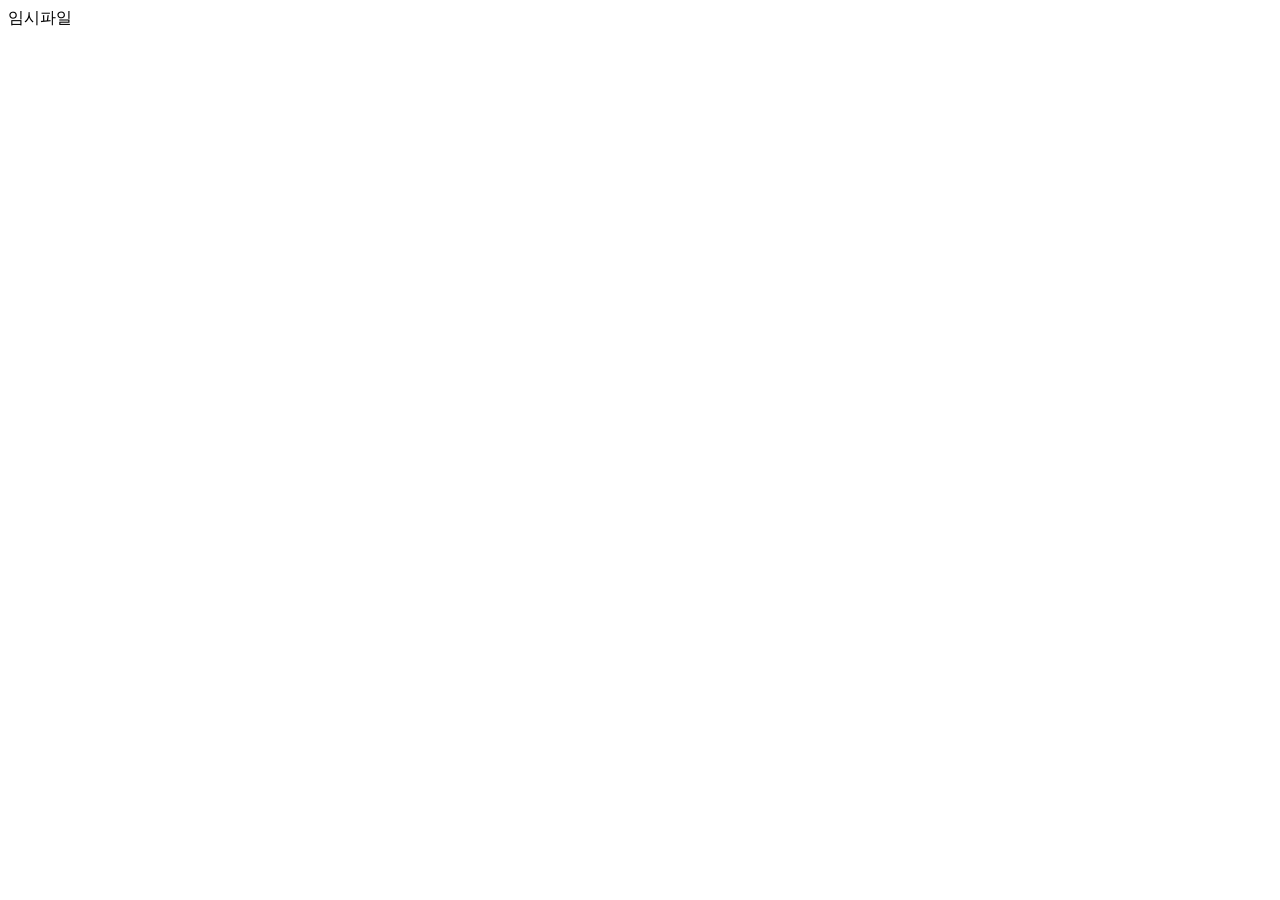
==== src/index.html @ 6334f1f2 "임시파일 생성" ====
<!DOCTYPE html>
<html lang="ko">
<head>
  <meta charset="UTF-8" />
  <meta http-equiv="X-UA-Compatible" content="IE=edge" />
  <meta name="viewport" content="width=device-width, initial-scale=1.0" />
  <title>Document</title>
</head>
<body>
  임시파일
</body>
</html>
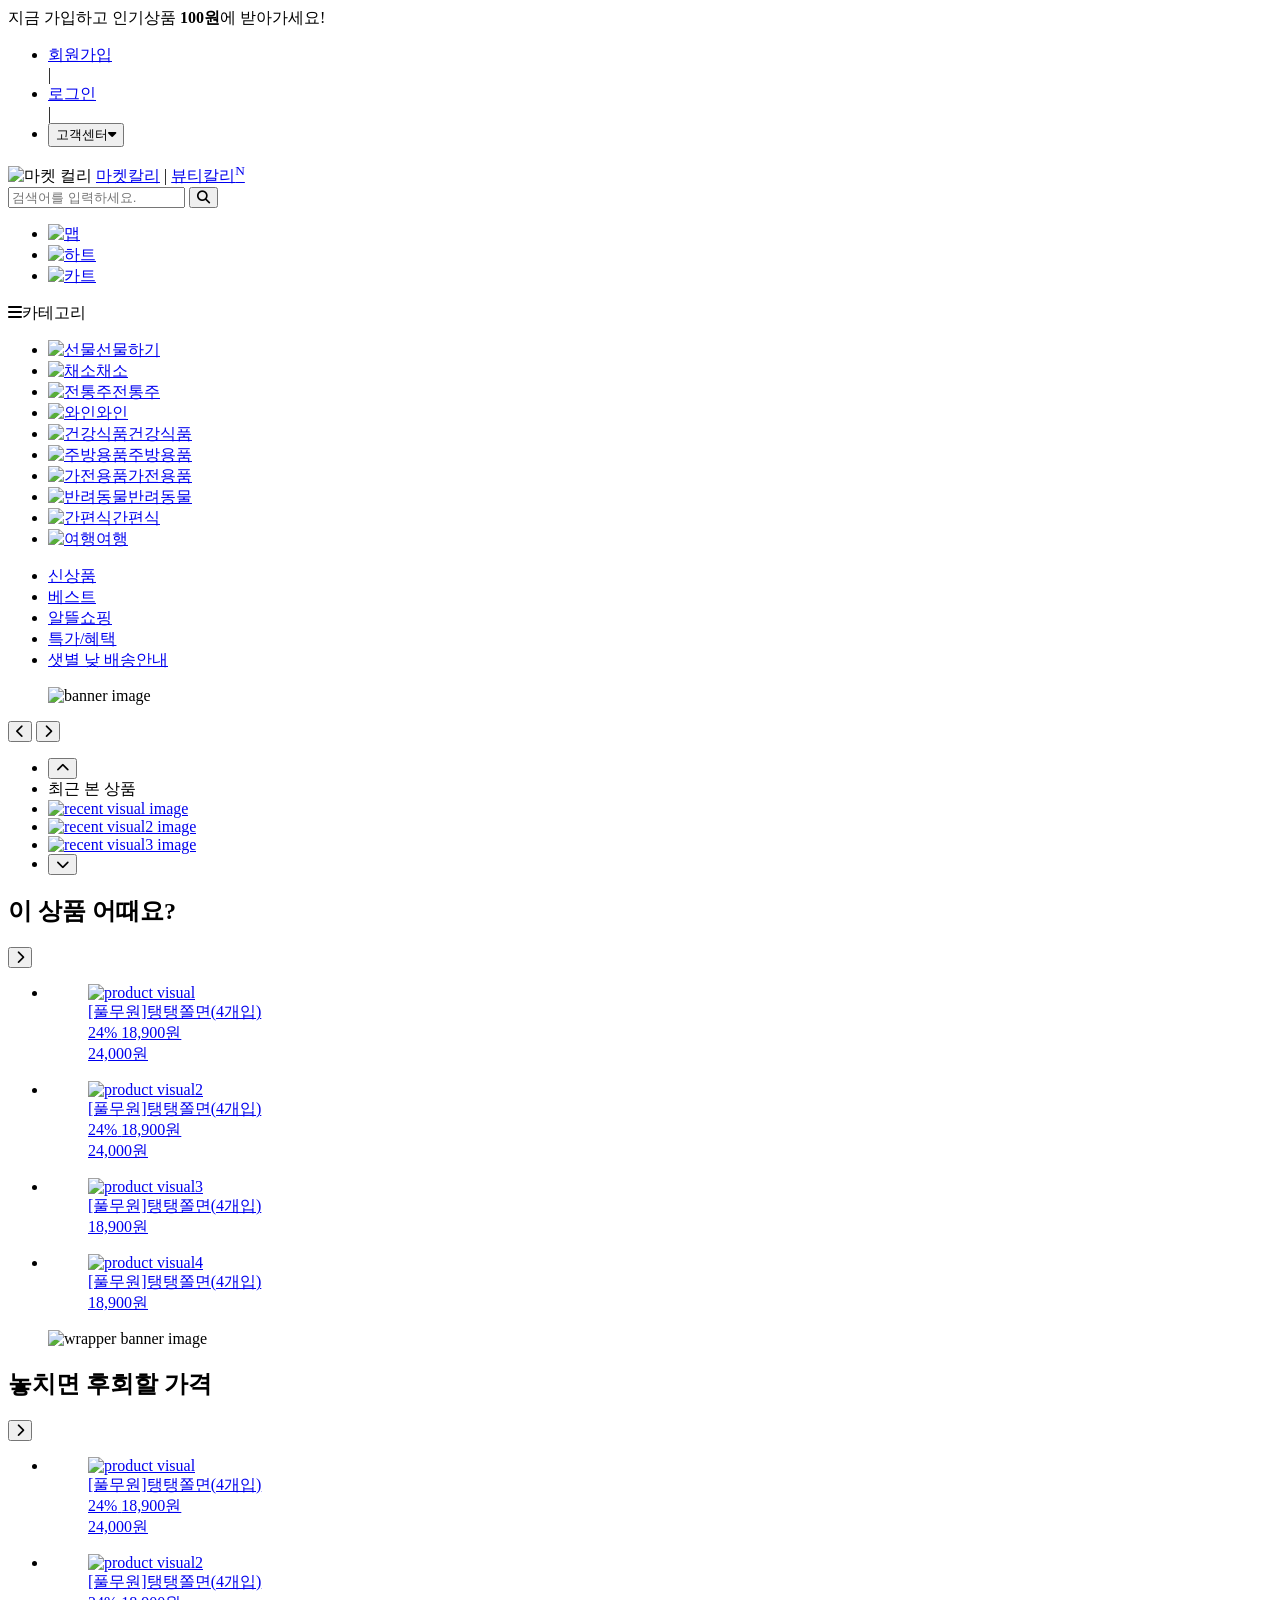
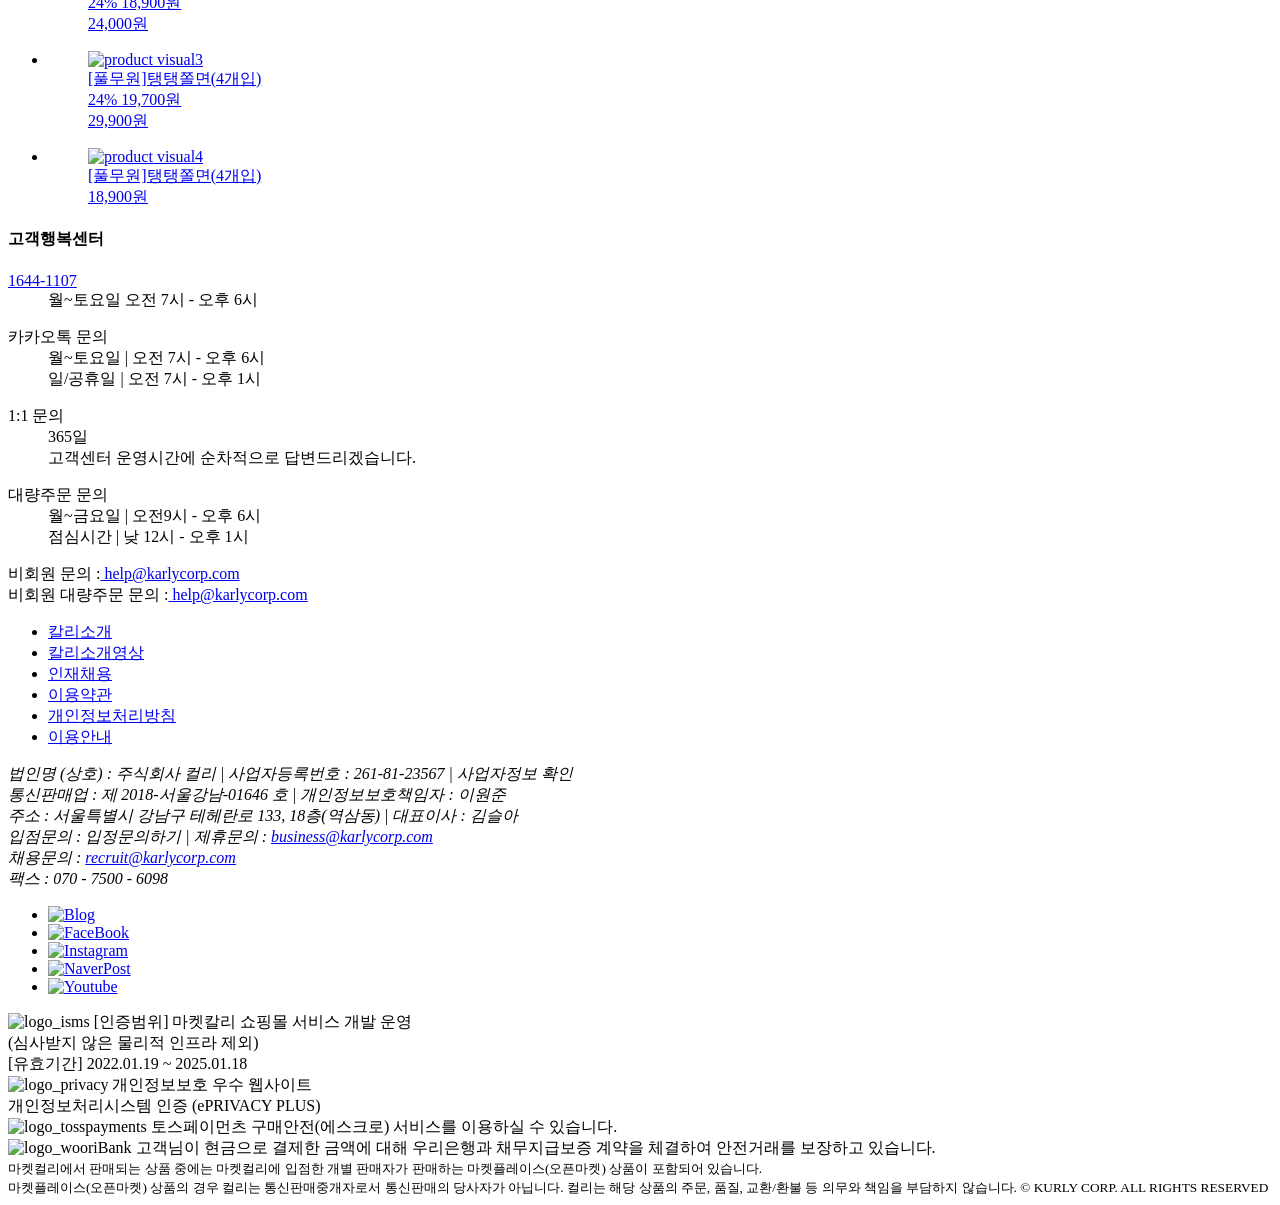
==== commit a1300baa: "main 코드 -> index 변경" ====
--- a/src/index.html
+++ b/src/index.html
@@ -1,12 +1,477 @@
 <!DOCTYPE html>
-<html lang="ko">
+<html lang="en">
+
 <head>
   <meta charset="UTF-8" />
-  <meta http-equiv="X-UA-Compatible" content="IE=edge" />
   <meta name="viewport" content="width=device-width, initial-scale=1.0" />
-  <title>Document</title>
+  <link rel="stylesheet" href="../css/start.css" />
+  <link rel="stylesheet" href="https://cdnjs.cloudflare.com/ajax/libs/font-awesome/6.4.0/css/all.min.css"
+    integrity="sha512-iecdLmaskl7CVkqkXNQ/ZH/XLlvWZOJyj7Yy7tcenmpD1ypASozpmT/E0iPtmFIB46ZmdtAc9eNBvH0H/ZpiBw=="
+    crossorigin="anonymous" referrerpolicy="no-referrer" />
+  <title>Start</title>
+  <script defer src="https://use.fontawesome.com/releases/v6.4.0/js/all.js"></script>
+
 </head>
+
+<!-- header  -->
+<!-- header  -->
+<div class="headerWarpper">
+  <div class="bar">
+    <span>지금 가입하고 인기상품 <strong>100원</strong>에
+      받아가세요!</span>
+    <i class="close fa-thin fa-xmark-large"></i>
+  </div>
+  <header>
+    <h1 class="sr-only"><img src="../images/logo.png" alt="칼리" /></h1>
+    <div class="guide-wrapper">
+      <ul class="header-guide">
+        <li><a class="accent" href="./login.html">회원가입</a>
+          <div aria-label="hidden" class="line">|</div>
+        </li>
+
+        <li><a href="./login_mini.html">로그인</a>
+          <div aria-label="hidden" class="line">|</div>
+        </li>
+
+        <li>
+          <button class="service-btn">
+            고객센터<i class="dropdown-icon fa-solid fa-caret-down"></i>
+          </button>
+        </li>
+      </ul>
+    </div>
+
+    <div class="header-box">
+      <a class="./index.html">
+      <img class="header-logo" alt="마켓 컬리" src="../images/logo.png" />
+      </a>
+      <a class="market accent" href="./main.html">마켓칼리</a>
+      <span class="line" aria-label="hidden">|</span>
+      <a class="beauty" href="/">뷰티칼리<sup class="sup">N</sup></a>
+      <form action="https://formspree.io/f/xeqwwbwk" method="POST" class="search-form">
+        
+          <h2 class="sr-only">검색</h2>
+          <div class="search-form__content">
+            <div class="search-form__formInput">
+              <label for="search" class="sr-only">검색어</label>
+              <input type="search" id="search" name="search" required class="search-form__input"
+                placeholder="검색어를 입력하세요." />
+              <button type="submit" class="search-form__button">
+                <i class="fa-solid fa-magnifying-glass"></i>
+              </button>
+            </div>
+          </div>
+        
+      </form>
+      <ul class="header-icon">
+        <li>
+          <a href="/"><img alt="맵" src="../images/mark.png" /></a>
+        </li>
+        <li>
+          <a href="/"><img alt="하트" src="../images/heart.png" /></a>
+        </li>
+        <li>
+          <a href="/"><img alt="카트" src="../images/cart.png" /></a>
+        </li>
+      </ul>
+    </div>
+    <nav>
+      <div class="dropdown header-menu__category">
+        <i class="fa-solid fa-bars"></i><span>카테고리</span>
+        <ul class="dropdown-content">
+          <li>
+            <a href="/" class="cartegory-btn"><img alt="선물" src="../images/gift.png" /><span
+                class="gift">선물하기</span></a>
+          </li>
+          <li>
+            <a href="/" class="cartegory-btn"><img alt="채소" src="../images/vegetable.png" /><span
+                class="gift">채소</span></a>
+          </li>
+          <li>
+            <a href="/" class="cartegory-btn"><img alt="전통주" src="../images/traditional-liquor.png" /><span
+                class="gift">전통주</span></a>
+          </li>
+          <li>
+            <a href="/" class="cartegory-btn"><img alt="와인" src="../images/wine.png" /><span class="gift">와인</span></a>
+          </li>
+          <li>
+            <a href="/" class="cartegory-btn"><img alt="건강식품" src="../images/health.png" /><span
+                class="gift">건강식품</span></a>
+          </li>
+          <li>
+            <a href="/" class="cartegory-btn"><img alt="주방용품" src="../images/kitchen-utensils.png" /><span
+                class="gift">주방용품</span></a>
+          </li>
+          <li>
+            <a href="/" class="cartegory-btn"><img alt="가전용품" src="../images/household-appliances.png" /><span
+                class="gift">가전용품</span></a>
+          </li>
+          <li>
+            <a href="/" class="cartegory-btn"><img alt="반려동물" src="../images/companion-animal.png" /><span
+                class="gift">반려동물</span></a>
+          </li>
+          <li>
+            <a href="/" class="cartegory-btn"><img alt="간편식" src="../images/convenience-food.png" /><span
+                class="gift">간편식</span></a>
+          </li>
+          <li>
+            <a href="/" class="cartegory-btn"><img alt="여행" src="../images/travel.png" /><span
+                class="gift">여행</span></a>
+          </li>
+        </ul>
+      </div>
+      <ul class="header-menu">
+        <li><a href="/">신상품</a></li>
+        <li><a href="./product_list.html">베스트</a></li>
+        <li><a href="/">알뜰쇼핑</a></li>
+        <li><a href="/">특가/혜택</a></li>
+        <li>
+          <a class="delivery" href="/"><span class="accent">샛별 낮</span> 배송안내</a>
+        </li>
+      </ul>
+    </nav>
+  </header>
+</div>
+
+<!-- body  -->
+<!-- body  -->
+
 <body>
-  임시파일
+  <main>
+    <h1 class="sr-only">마켓컬리의 메인 페이지 입니다</h1>
+
+    <!-- main__banner -->
+    <div class="main__banner">
+
+      <figure class="banner__img">
+        <img src="../images/banner-05.png" alt="banner image" />
+      </figure>
+
+      <!-- main__banner buttons -->
+      <button class="banner__btn left">
+        <i class="fa-solid fa-chevron-left"></i>
+      </button>
+      <button class="banner__btn right">
+        <i class="fa-solid fa-chevron-right"></i>
+      </button>
+
+    </div>
+
+    <!-- main__nav -->
+    <div class="main__nav">
+      <ul class="nav__container">
+
+        <li>
+          <button class="nav__btn">
+            <i class="fa-solid fa-chevron-up"></i>
+          </button>
+        </li>
+
+        <li class="nav__title">최근 본 상품</li>
+
+        <li>
+          <a href="#">
+            <img src="../images/visual-sm.png" alt="recent visual image" />
+          </a>
+        </li>
+
+        <li>
+          <a href="#">
+            <img src="../images/visual2-sm.png" alt="recent visual2 image" />
+          </a>
+        </li>
+
+        <li>
+          <a href="#">
+            <img src="../images/visual3-sm.png" alt="recent visual3 image" />
+          </a>
+        </li>
+
+        <li>
+          <button class="nav__btn">
+            <i class="fa-solid fa-chevron-down"></i>
+          </button>
+        </li>
+
+      </ul>
+    </div>
+
+    <!-- main__wrapper -->
+    <div class="main__wrapper">
+      <h2 class="wrapper__title">이 상품 어때요?</h2>
+
+      <!-- warpper__container -->
+      <div class="warpper__container">
+
+        <button class="wrapper__btn">
+          <i class="fa-solid fa-chevron-right"></i>
+        </button>
+
+        <!-- container__product -->
+        <ul class="container__product">
+
+          <li class="product__list">
+            <a href="./detail.html">
+              <figure>
+                <img src="../images/visual.png" alt="product visual" />
+                <figcaption>
+                  <div class="productTitle">[풀무원]탱탱쫄면(4개입)</div>
+                  <span class="discount">24%</span>
+                  <span class="totalCost">18,900원</span>
+                  <div class="originalCost">24,000원</div>
+                </figcaption>
+              </figure>
+            </a>
+          </li>
+
+          <li class="product__list">
+            <a href="#">
+              <figure>
+                <img src="../images/visual2.png" alt="product visual2" />
+                <figcaption>
+                  <div class="productTitle">[풀무원]탱탱쫄면(4개입)</div>
+                  <span class="discount">24%</span>
+                  <span class="totalCost">18,900원</span>
+                  <div class="originalCost">24,000원</div>
+                </figcaption>
+              </figure>
+            </a>
+          </li>
+
+          <li class="product__list">
+            <a href="#">
+              <figure>
+                <img src="../images/visual3.png" alt="product visual3" />
+                <figcaption>
+                  <div class="productTitle">[풀무원]탱탱쫄면(4개입)</div>
+                  <!-- <span class="discount">24%</span> -->
+                  <span class="totalCost">18,900원</span>
+                  <div class="originalCost"></div>
+                </figcaption>
+              </figure>
+            </a>
+          </li>
+
+          <li class="product__list">
+            <a href="#">
+              <figure>
+                <img src="../images/visual4.png" alt="product visual4" />
+                <figcaption>
+                  <div class="productTitle">[풀무원]탱탱쫄면(4개입)</div>
+                  <!-- <span class="discount">24%</span> -->
+                  <span class="totalCost">18,900원</span>
+                  <div class="originalCost"></div>
+                </figcaption>
+              </figure>
+            </a>
+          </li>
+
+        </ul>
+
+      </div>
+
+      <figure class="wrapper__banner">
+        <img src="../images/line-banner-1.png" alt="wrapper banner image" />
+      </figure>
+
+      <!-- warpper__container 2 -->
+      <h2 class="wrapper__title">놓치면 후회할 가격</h2>
+
+      <div class="warpper__container">
+
+        <button class="wrapper__btn">
+          <i class="fa-solid fa-chevron-right"></i>
+        </button>
+
+        <!-- container__product -->
+        <ul class="container__product">
+
+          <li class="product__list">
+            <a href="./detail.html">
+              <figure>
+                <img src="../images/visual.png" alt="product visual" />
+                <figcaption>
+                  <div class="productTitle">[풀무원]탱탱쫄면(4개입)</div>
+                  <span class="discount">24%</span>
+                  <span class="totalCost">18,900원</span>
+                  <div class="originalCost">24,000원</div>
+                </figcaption>
+              </figure>
+            </a>
+          </li>
+
+          <li class="product__list">
+            <a href="#">
+              <figure>
+                <img src="../images/visual2.png" alt="product visual2" />
+                <figcaption>
+                  <div class="productTitle">[풀무원]탱탱쫄면(4개입)</div>
+                  <span class="discount">24%</span>
+                  <span class="totalCost">18,900원</span>
+                  <div class="originalCost">24,000원</div>
+                </figcaption>
+              </figure>
+            </a>
+          </li>
+
+          <li class="product__list">
+            <a href="#">
+              <figure>
+                <img src="../images/visual3.png" alt="product visual3" />
+                <figcaption>
+                  <div class="productTitle">[풀무원]탱탱쫄면(4개입)</div>
+                  <span class="discount">24%</span>
+                  <span class="totalCost">19,700원</span>
+                  <div class="originalCost">29,900원</div>
+                </figcaption>
+              </figure>
+            </a>
+          </li>
+
+          <li class="product__list">
+            <a href="#">
+              <figure>
+                <img src="../images/visual4.png" alt="product visual4" />
+                <figcaption>
+                  <div class="productTitle">[풀무원]탱탱쫄면(4개입)</div>
+                  <!-- <span class="discount">24%</span> -->
+                  <span class="totalCost">18,900원</span>
+                  <div class="originalCost"></div>
+                </figcaption>
+              </figure>
+            </a>
+          </li>
+
+        </ul>
+
+      </div>
+
+
+    </div>
+  </main>
+
+  <!-- footer -->
+  <!-- footer -->
+  <footer>
+    <h1 class="a11yHidden"></h1>
+    <section class="footer__top">
+      <div class="footer__contact">
+        <h4>고객행복센터</h4>
+        <!-- dt dd 추가 -->
+        <dl class="customerService">
+          <dt class="contact__number"><a href="tel:1644-1107">1644-1107</a></dt>
+          <dd class="contact__hour">월~토요일 오전 7시 - 오후 6시</dd>
+        </dl>
+        <dl>
+          <dt class="contact">카카오톡 문의</dt>
+          <dd> 월~토요일 <span aria-hidden="true">|</span> 오전 7시 - 오후 6시 <br />일/공휴일 <span aria-hidden="true">|</span> 오전 7시
+            - 오후 1시</dd>
+        </dl>
+        <dl>
+          <dt class="contact">1:1 문의</dt>
+          <dd>365일<br />고객센터 운영시간에 순차적으로 답변드리겠습니다.
+          </dd>
+        </dl>
+        <dl>
+          <dt class="contact">대량주문 문의</dt>
+          <dd>월~금요일 <span aria-hidden="true">|</span> 오전9시 - 오후 6시<br />점심시간 <span aria-hidden="true">|</span> 낮 12시 -
+            오후 1시
+          </dd>
+        </dl>
+        <div class="contact__order">
+          <div>
+            비회원 문의 :<a class="accent" href="mailto:help@karlycorp.com"> help@karlycorp.com</a>
+          </div>
+          <div>
+            비회원 대량주문 문의 :<a class="accent" href="help@karlycorp.com"> help@karlycorp.com</a>
+          </div>
+        </div>
+      </div>
+      <div class="footer__info">
+        <ul>
+          <!-- ul li 추가 -->
+          <li><a href="/">칼리소개</a></li>
+          <li><a href="/">칼리소개영상</a></li>
+          <li><a href="/">인재채용</a></li>
+          <li><a href="/">이용약관</a></li>
+          <li><a href="/">개인정보처리방침</a></li>
+          <li><a href="/">이용안내</a></li>
+        </ul>
+        <address>
+          <div>법인명 (상호) : 주식회사 컬리 <span aria-hidden="true">|</span> 사업자등록번호 : 261-81-23567 <span
+              aria-hidden="true">|</span> 사업자정보 확인</div>
+          <div>통신판매업 : 제 2018-서울강남-01646 호 <span aria-hidden="true">|</span> 개인정보보호책임자 : 이원준</div>
+          <div>주소 : 서울특별시 강남구 테헤란로 133, 18층(역삼동) <span aria-hidden="true">|</span> 대표이사 : 김슬아</div>
+          <div>입점문의 : 입정문의하기 <span aria-hidden="true">|</span> 제휴문의 : <a class="accent"
+              href="mailto:business@karlycorp.com">business@karlycorp.com</a></div>
+          <div>채용문의 : <a class="accent" href="mailto:recruit@karlycorp.com">recruit@karlycorp.com</a></div>
+          <div>팩스 : 070 - 7500 - 6098</div>
+        </address>
+        <ul class="sns">
+          <!-- ul li 추가 -->
+          <li>
+            <a href="/">
+              <img src="../images/icon/Blog.svg" alt="Blog" />
+            </a>
+          </li>
+          <li>
+            <a href="/">
+              <img src="../images/icon/FaceBook.svg" alt="FaceBook" />
+            </a>
+          </li>
+          <li>
+            <a href="/">
+              <img src="../images/icon/Instagram.svg" alt="Instagram" />
+            </a>
+          </li>
+          <li>
+            <a href="/">
+              <img src="../images/icon/NaverPost.svg" alt="NaverPost" />
+            </a>
+          </li>
+          <li>
+            <a href="/">
+              <img src="../images/icon/Youtube.svg" alt="Youtube" />
+            </a>
+          </li>
+        </ul>
+      </div>
+  
+      <div class="footer__client">
+        <div>
+          <img src="../images/logo_isms.svg" alt="logo_isms" />
+          <span>
+            [인증범위] 마켓칼리 쇼핑몰 서비스 개발 운영<br />(심사받지 않은 물리적 인프라 제외)<br />[유효기간] 2022.01.19 ~ 2025.01.18
+          </span>
+        </div>
+        <div>
+          <img src="../images/logo_privacy.svg" alt="logo_privacy" />
+          <span>
+            개인정보보호 우수 웹사이트<br />개인정보처리시스템 인증 (ePRIVACY PLUS)
+          </span>
+        </div>
+        <div>
+          <img src="../images/logo_tosspayments.svg" alt="logo_tosspayments" />
+          <span>
+            토스페이먼츠 구매안전(에스크로) 서비스를 이용하실 수 있습니다.
+          </span>
+        </div>
+        <div>
+          <img src="../images/logo_wooriBank.svg" alt="logo_wooriBank" />
+          <span>
+            고객님이 현금으로 결제한 금액에 대해 우리은행과 채무지급보증 계약을 체결하여 안전거래를 보장하고 있습니다.
+          </span>
+        </div>
+      </div>
+    </section>
+    <section class="footer__bottom">
+      <small>마켓컬리에서 판매되는 상품 중에는 마켓컬리에 입점한 개별 판매자가 판매하는 마켓플레이스(오픈마켓) 상품이 포함되어 있습니다. <br />
+        마켓플레이스(오픈마켓) 상품의 경우 컬리는 통신판매중개자로서 통신판매의 당사자가 아닙니다. 컬리는 해당 상품의 주문, 품질, 교환/환불 등 의무와 책임을 부담하지 않습니다.
+      </small>
+      <small> &copy; KURLY CORP. ALL RIGHTS RESERVED </small>
+    </section>
+  </footer>
+
 </body>
+
 </html>
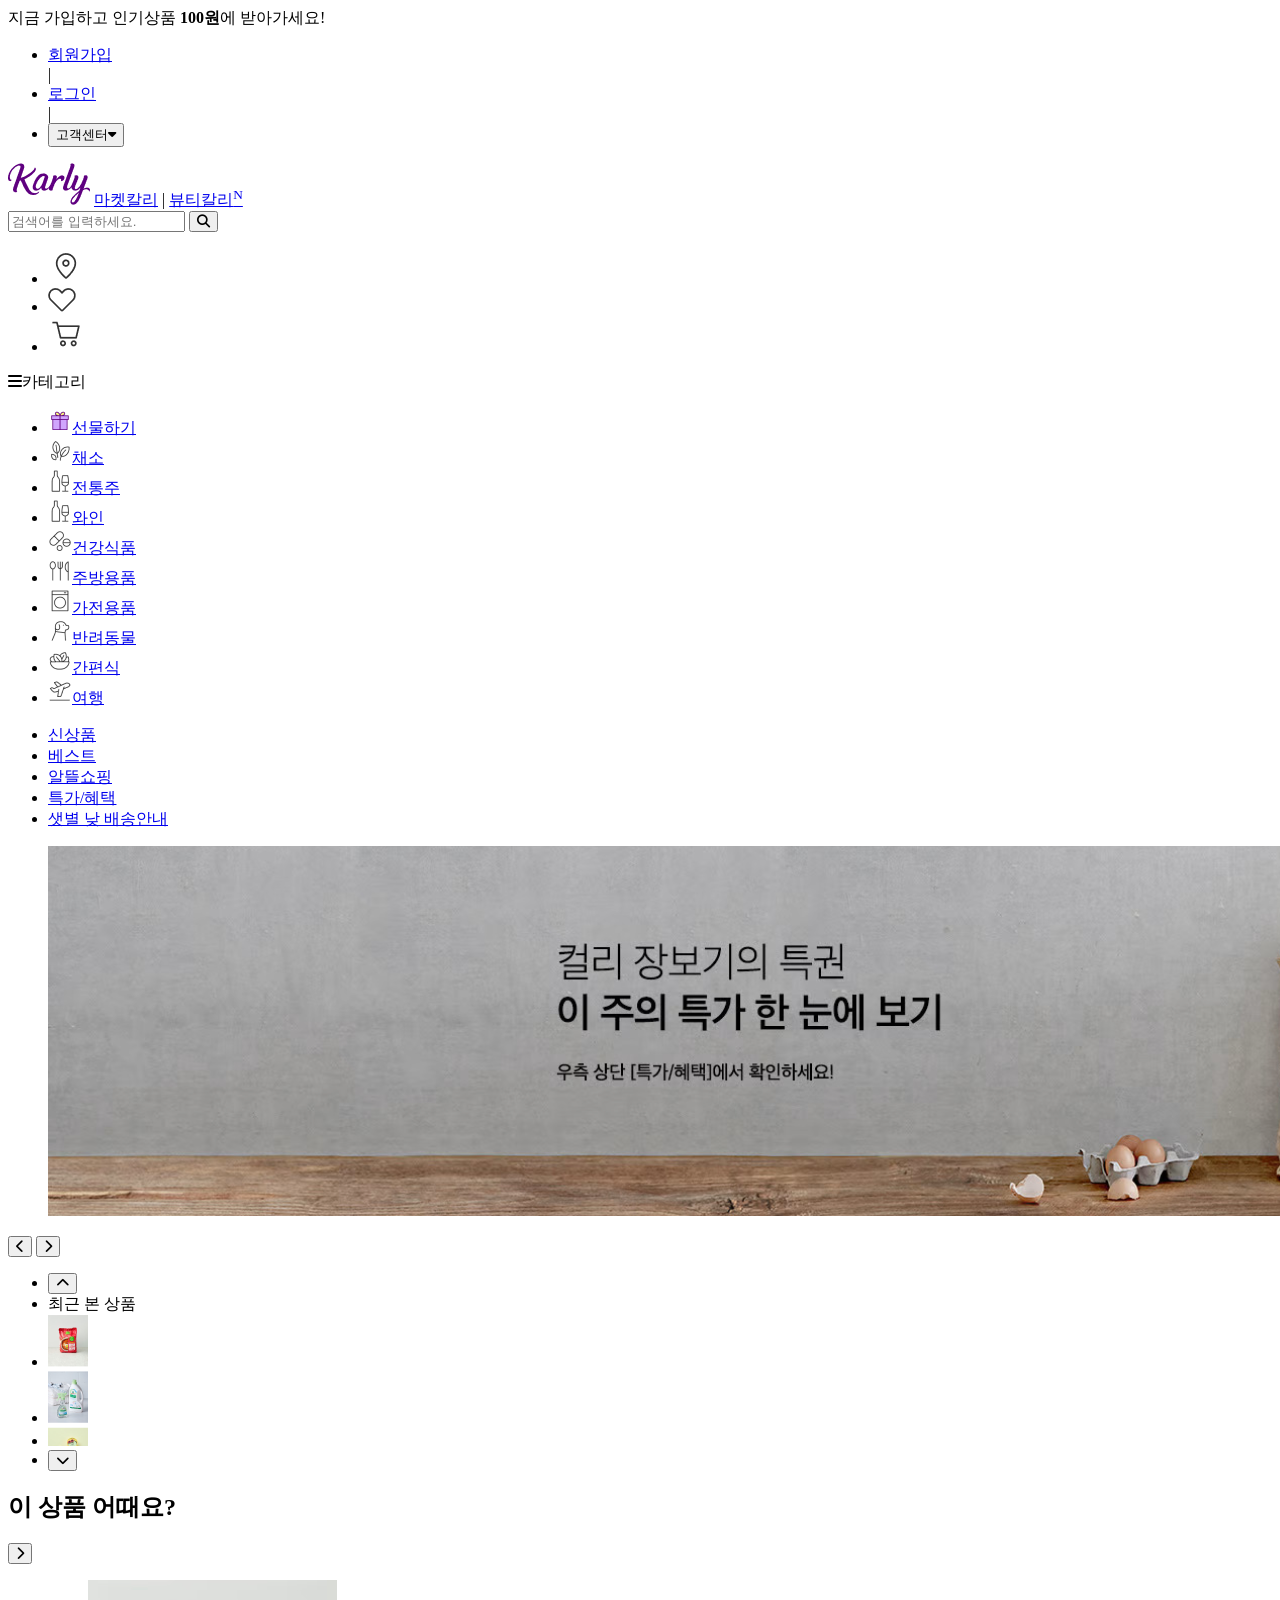
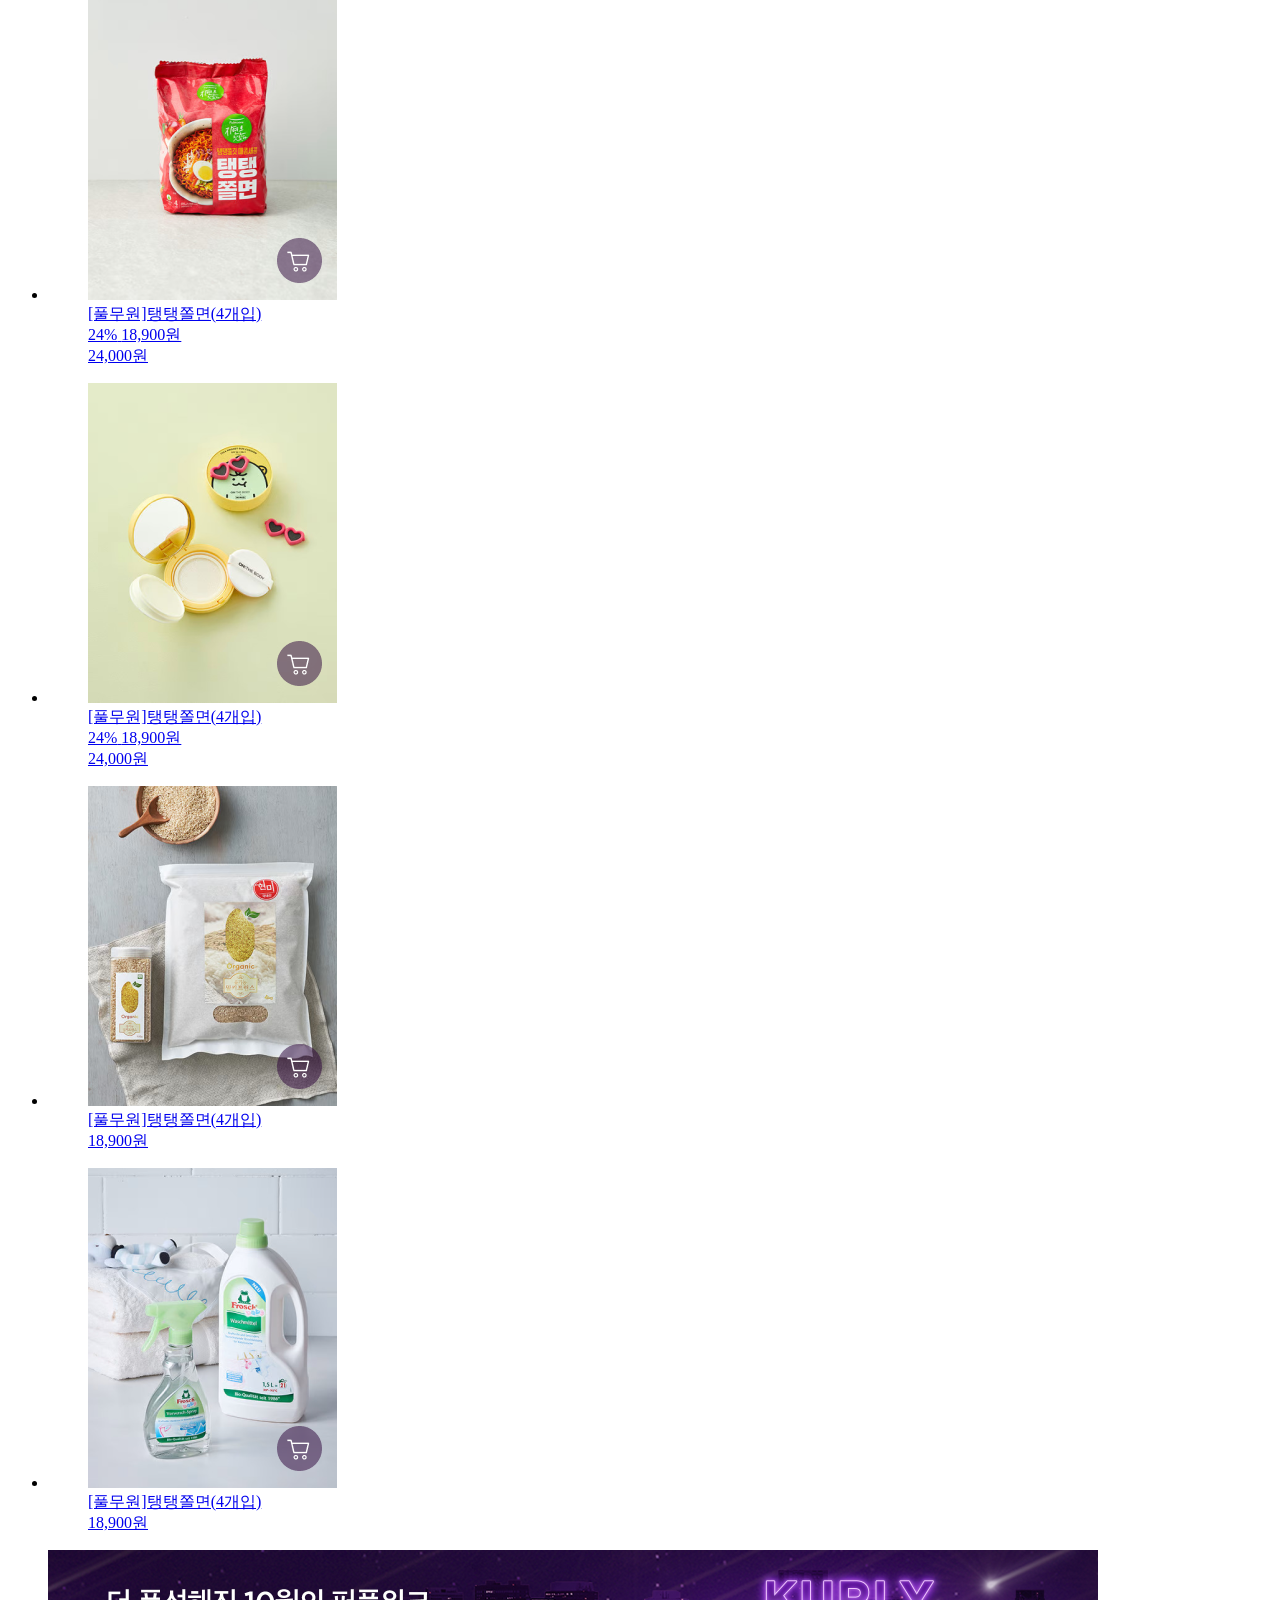
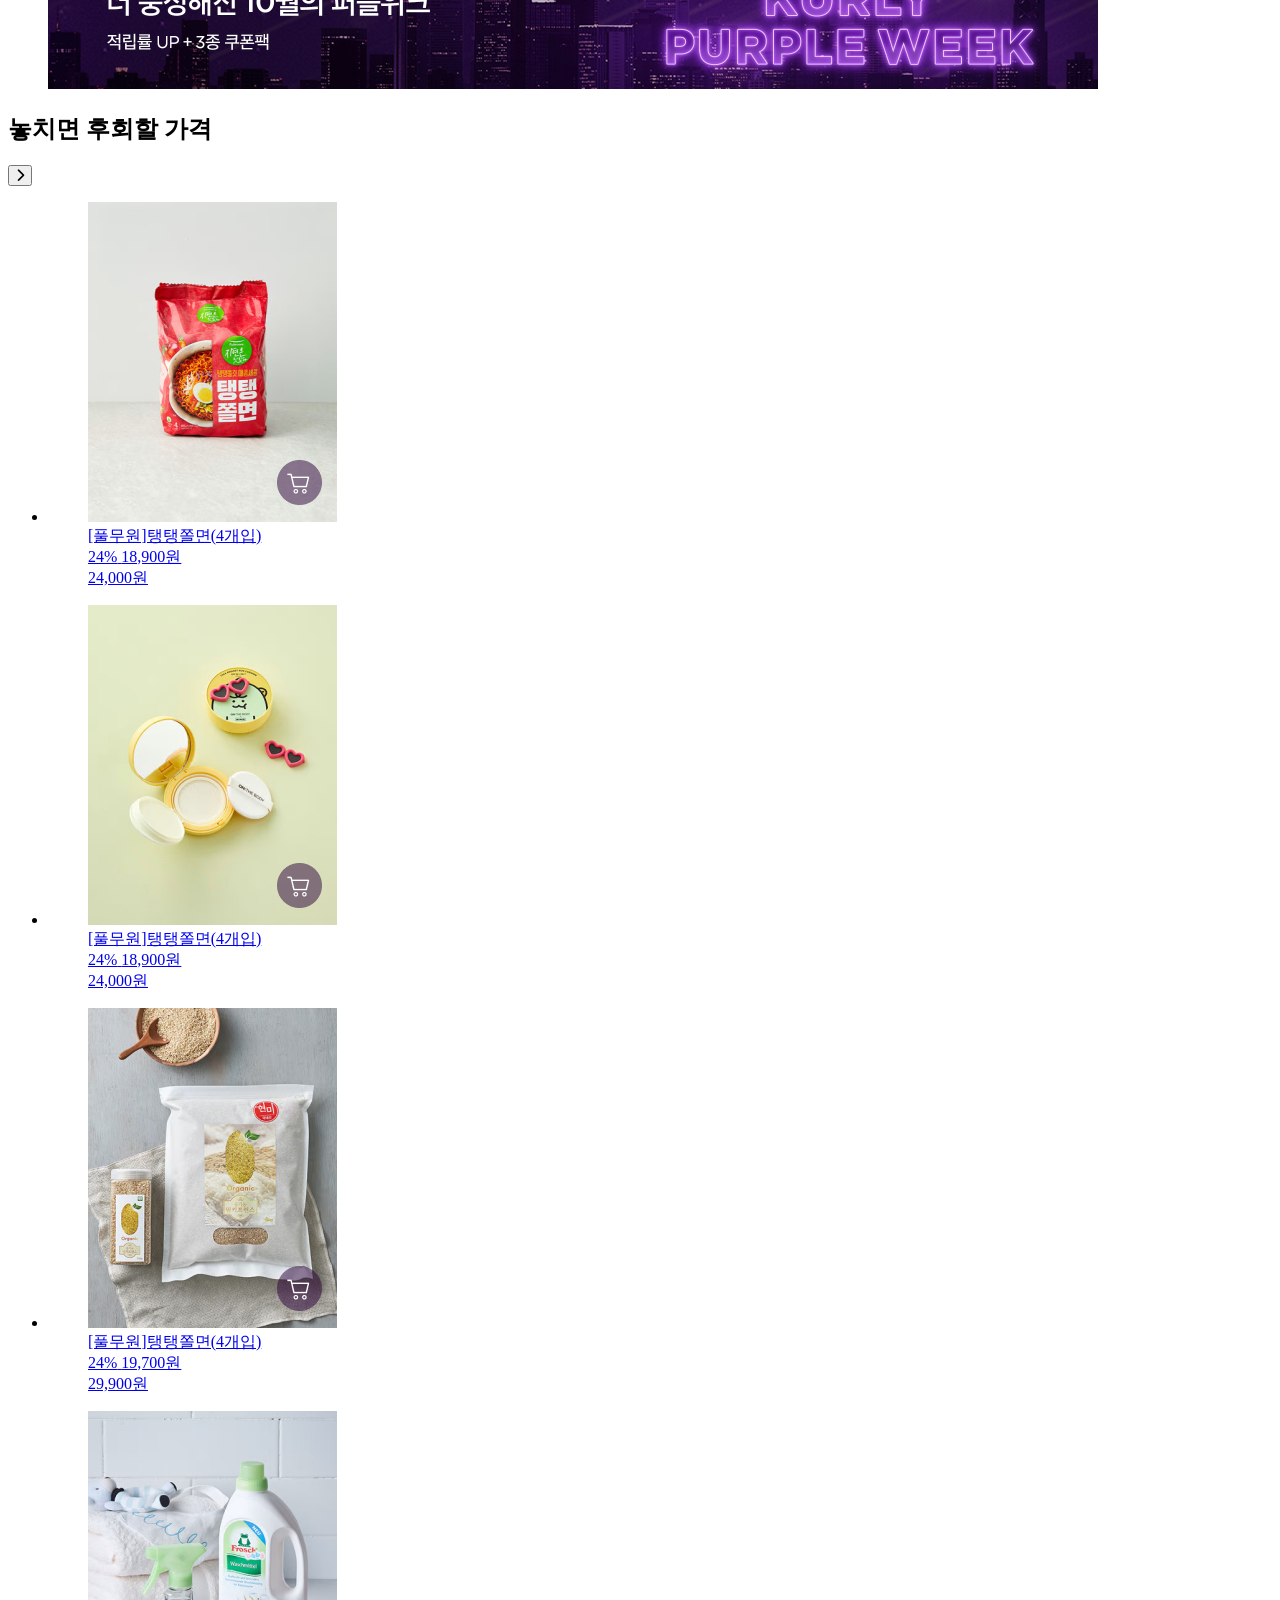
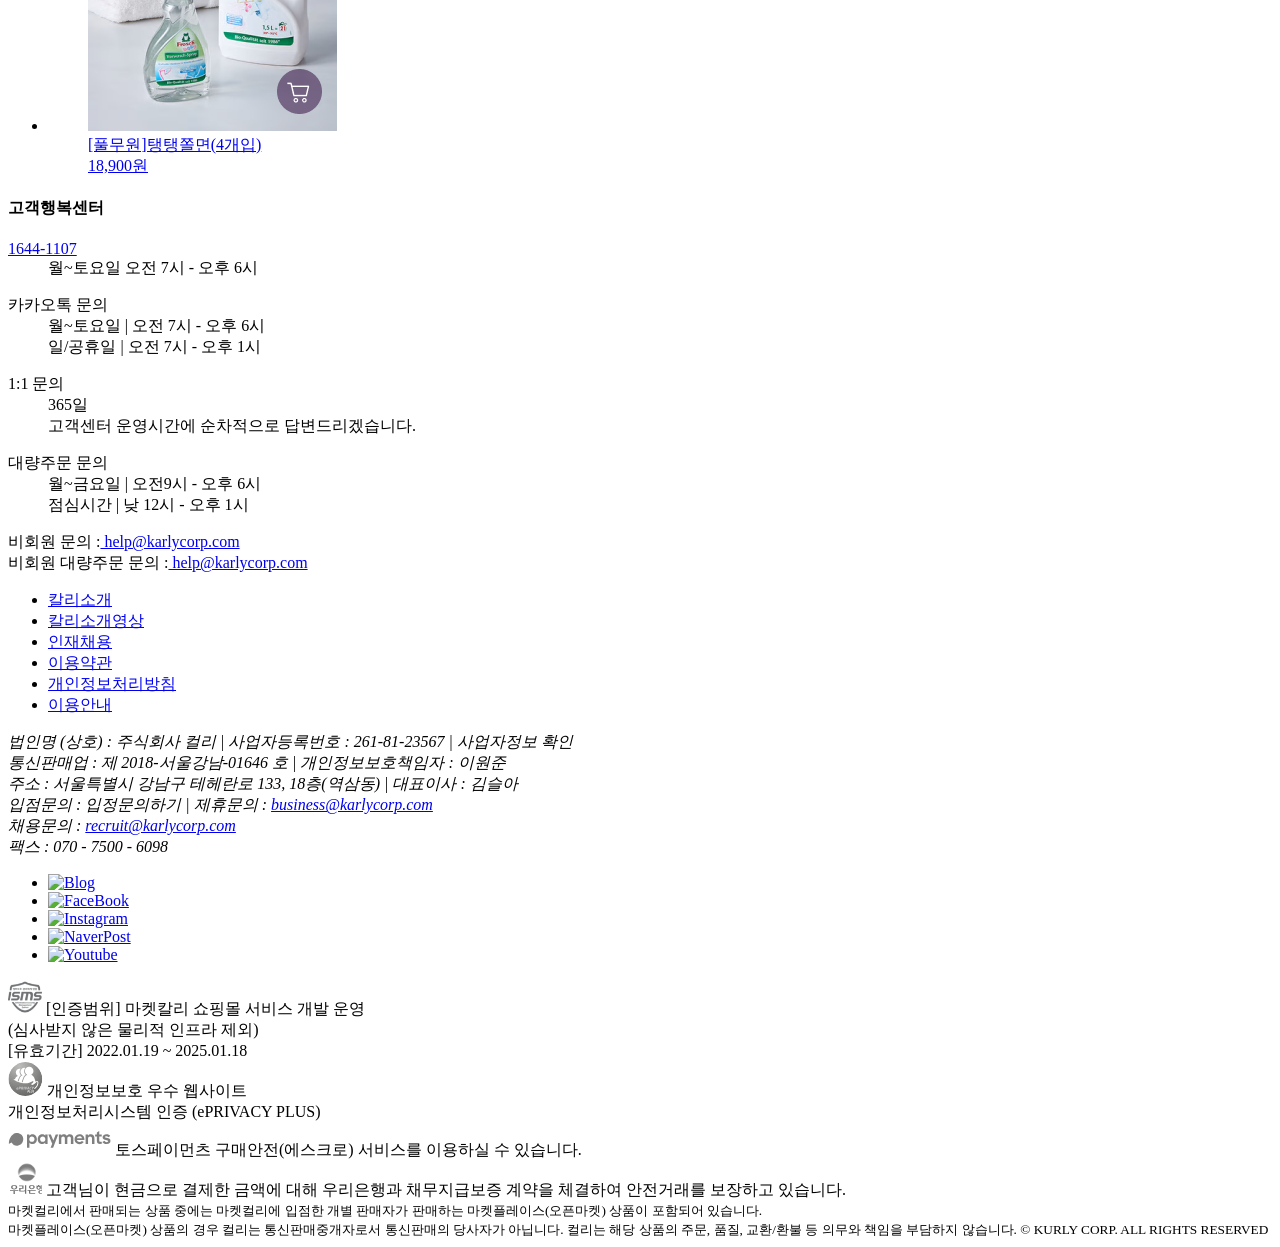
==== commit 18e4cf50: "index.html 경로 수정" ====
--- a/src/index.html
+++ b/src/index.html
@@ -22,14 +22,14 @@
     <i class="close fa-thin fa-xmark-large"></i>
   </div>
   <header>
-    <h1 class="sr-only"><img src="../images/logo.png" alt="칼리" /></h1>
+    <h1 class="sr-only"><img src="./images/logo.png" alt="칼리" /></h1>
     <div class="guide-wrapper">
       <ul class="header-guide">
-        <li><a class="accent" href="./login.html">회원가입</a>
+        <li><a class="accent" href="./views/login.html">회원가입</a>
           <div aria-label="hidden" class="line">|</div>
         </li>
 
-        <li><a href="./login_mini.html">로그인</a>
+        <li><a href="./views/login_mini.html">로그인</a>
           <div aria-label="hidden" class="line">|</div>
         </li>
 
@@ -42,10 +42,10 @@
     </div>
 
     <div class="header-box">
-      <a class="./index.html">
-      <img class="header-logo" alt="마켓 컬리" src="../images/logo.png" />
+      <a class="index.html">
+      <img class="header-logo" alt="마켓 컬리" src="./images/logo.png" />
       </a>
-      <a class="market accent" href="./main.html">마켓칼리</a>
+      <a class="market accent" href="index.html">마켓칼리</a>
       <span class="line" aria-label="hidden">|</span>
       <a class="beauty" href="/">뷰티칼리<sup class="sup">N</sup></a>
       <form action="https://formspree.io/f/xeqwwbwk" method="POST" class="search-form">
@@ -65,13 +65,13 @@
       </form>
       <ul class="header-icon">
         <li>
-          <a href="/"><img alt="맵" src="../images/mark.png" /></a>
-        </li>
-        <li>
-          <a href="/"><img alt="하트" src="../images/heart.png" /></a>
-        </li>
-        <li>
-          <a href="/"><img alt="카트" src="../images/cart.png" /></a>
+          <a href="/"><img alt="맵" src="./images/mark.png" /></a>
+        </li>
+        <li>
+          <a href="/"><img alt="하트" src="./images/heart.png" /></a>
+        </li>
+        <li>
+          <a href="/"><img alt="카트" src="./images/cart.png" /></a>
         </li>
       </ul>
     </div>
@@ -80,49 +80,49 @@
         <i class="fa-solid fa-bars"></i><span>카테고리</span>
         <ul class="dropdown-content">
           <li>
-            <a href="/" class="cartegory-btn"><img alt="선물" src="../images/gift.png" /><span
+            <a href="/" class="cartegory-btn"><img alt="선물" src="./images/gift.png" /><span
                 class="gift">선물하기</span></a>
           </li>
           <li>
-            <a href="/" class="cartegory-btn"><img alt="채소" src="../images/vegetable.png" /><span
+            <a href="/" class="cartegory-btn"><img alt="채소" src="./images/vegetable.png" /><span
                 class="gift">채소</span></a>
           </li>
           <li>
-            <a href="/" class="cartegory-btn"><img alt="전통주" src="../images/traditional-liquor.png" /><span
+            <a href="/" class="cartegory-btn"><img alt="전통주" src="./images/traditional-liquor.png" /><span
                 class="gift">전통주</span></a>
           </li>
           <li>
-            <a href="/" class="cartegory-btn"><img alt="와인" src="../images/wine.png" /><span class="gift">와인</span></a>
-          </li>
-          <li>
-            <a href="/" class="cartegory-btn"><img alt="건강식품" src="../images/health.png" /><span
+            <a href="/" class="cartegory-btn"><img alt="와인" src="./images/wine.png" /><span class="gift">와인</span></a>
+          </li>
+          <li>
+            <a href="/" class="cartegory-btn"><img alt="건강식품" src="./images/health.png" /><span
                 class="gift">건강식품</span></a>
           </li>
           <li>
-            <a href="/" class="cartegory-btn"><img alt="주방용품" src="../images/kitchen-utensils.png" /><span
+            <a href="/" class="cartegory-btn"><img alt="주방용품" src="./images/kitchen-utensils.png" /><span
                 class="gift">주방용품</span></a>
           </li>
           <li>
-            <a href="/" class="cartegory-btn"><img alt="가전용품" src="../images/household-appliances.png" /><span
+            <a href="/" class="cartegory-btn"><img alt="가전용품" src="./images/household-appliances.png" /><span
                 class="gift">가전용품</span></a>
           </li>
           <li>
-            <a href="/" class="cartegory-btn"><img alt="반려동물" src="../images/companion-animal.png" /><span
+            <a href="/" class="cartegory-btn"><img alt="반려동물" src="./images/companion-animal.png" /><span
                 class="gift">반려동물</span></a>
           </li>
           <li>
-            <a href="/" class="cartegory-btn"><img alt="간편식" src="../images/convenience-food.png" /><span
+            <a href="/" class="cartegory-btn"><img alt="간편식" src="./images/convenience-food.png" /><span
                 class="gift">간편식</span></a>
           </li>
           <li>
-            <a href="/" class="cartegory-btn"><img alt="여행" src="../images/travel.png" /><span
+            <a href="/" class="cartegory-btn"><img alt="여행" src="./images/travel.png" /><span
                 class="gift">여행</span></a>
           </li>
         </ul>
       </div>
       <ul class="header-menu">
         <li><a href="/">신상품</a></li>
-        <li><a href="./product_list.html">베스트</a></li>
+        <li><a href="./views/product_list.html">베스트</a></li>
         <li><a href="/">알뜰쇼핑</a></li>
         <li><a href="/">특가/혜택</a></li>
         <li>
@@ -144,7 +144,7 @@
     <div class="main__banner">
 
       <figure class="banner__img">
-        <img src="../images/banner-05.png" alt="banner image" />
+        <img src="./images/banner-05.png" alt="banner image" />
       </figure>
 
       <!-- main__banner buttons -->
@@ -171,19 +171,19 @@
 
         <li>
           <a href="#">
-            <img src="../images/visual-sm.png" alt="recent visual image" />
+            <img src="./images/visual-sm.png" alt="recent visual image" />
           </a>
         </li>
 
         <li>
           <a href="#">
-            <img src="../images/visual2-sm.png" alt="recent visual2 image" />
+            <img src="./images/visual2-sm.png" alt="recent visual2 image" />
           </a>
         </li>
 
         <li>
           <a href="#">
-            <img src="../images/visual3-sm.png" alt="recent visual3 image" />
+            <img src="./images/visual3-sm.png" alt="recent visual3 image" />
           </a>
         </li>
 
@@ -211,9 +211,9 @@
         <ul class="container__product">
 
           <li class="product__list">
-            <a href="./detail.html">
-              <figure>
-                <img src="../images/visual.png" alt="product visual" />
+            <a href="./views/detail.html">
+              <figure>
+                <img src="./images/visual.png" alt="product visual" />
                 <figcaption>
                   <div class="productTitle">[풀무원]탱탱쫄면(4개입)</div>
                   <span class="discount">24%</span>
@@ -227,7 +227,7 @@
           <li class="product__list">
             <a href="#">
               <figure>
-                <img src="../images/visual2.png" alt="product visual2" />
+                <img src="./images/visual2.png" alt="product visual2" />
                 <figcaption>
                   <div class="productTitle">[풀무원]탱탱쫄면(4개입)</div>
                   <span class="discount">24%</span>
@@ -241,7 +241,7 @@
           <li class="product__list">
             <a href="#">
               <figure>
-                <img src="../images/visual3.png" alt="product visual3" />
+                <img src="./images/visual3.png" alt="product visual3" />
                 <figcaption>
                   <div class="productTitle">[풀무원]탱탱쫄면(4개입)</div>
                   <!-- <span class="discount">24%</span> -->
@@ -255,7 +255,7 @@
           <li class="product__list">
             <a href="#">
               <figure>
-                <img src="../images/visual4.png" alt="product visual4" />
+                <img src="./images/visual4.png" alt="product visual4" />
                 <figcaption>
                   <div class="productTitle">[풀무원]탱탱쫄면(4개입)</div>
                   <!-- <span class="discount">24%</span> -->
@@ -271,7 +271,7 @@
       </div>
 
       <figure class="wrapper__banner">
-        <img src="../images/line-banner-1.png" alt="wrapper banner image" />
+        <img src="./images/line-banner-1.png" alt="wrapper banner image" />
       </figure>
 
       <!-- warpper__container 2 -->
@@ -287,9 +287,9 @@
         <ul class="container__product">
 
           <li class="product__list">
-            <a href="./detail.html">
-              <figure>
-                <img src="../images/visual.png" alt="product visual" />
+            <a href="./views/detail.html">
+              <figure>
+                <img src="./images/visual.png" alt="product visual" />
                 <figcaption>
                   <div class="productTitle">[풀무원]탱탱쫄면(4개입)</div>
                   <span class="discount">24%</span>
@@ -303,7 +303,7 @@
           <li class="product__list">
             <a href="#">
               <figure>
-                <img src="../images/visual2.png" alt="product visual2" />
+                <img src="./images/visual2.png" alt="product visual2" />
                 <figcaption>
                   <div class="productTitle">[풀무원]탱탱쫄면(4개입)</div>
                   <span class="discount">24%</span>
@@ -317,7 +317,7 @@
           <li class="product__list">
             <a href="#">
               <figure>
-                <img src="../images/visual3.png" alt="product visual3" />
+                <img src="./images/visual3.png" alt="product visual3" />
                 <figcaption>
                   <div class="productTitle">[풀무원]탱탱쫄면(4개입)</div>
                   <span class="discount">24%</span>
@@ -331,7 +331,7 @@
           <li class="product__list">
             <a href="#">
               <figure>
-                <img src="../images/visual4.png" alt="product visual4" />
+                <img src="./images/visual4.png" alt="product visual4" />
                 <figcaption>
                   <div class="productTitle">[풀무원]탱탱쫄면(4개입)</div>
                   <!-- <span class="discount">24%</span> -->
@@ -411,27 +411,27 @@
           <!-- ul li 추가 -->
           <li>
             <a href="/">
-              <img src="../images/icon/Blog.svg" alt="Blog" />
+              <img src="./images/icon/Blog.svg" alt="Blog" />
             </a>
           </li>
           <li>
             <a href="/">
-              <img src="../images/icon/FaceBook.svg" alt="FaceBook" />
+              <img src="./images/icon/FaceBook.svg" alt="FaceBook" />
             </a>
           </li>
           <li>
             <a href="/">
-              <img src="../images/icon/Instagram.svg" alt="Instagram" />
+              <img src="./images/icon/Instagram.svg" alt="Instagram" />
             </a>
           </li>
           <li>
             <a href="/">
-              <img src="../images/icon/NaverPost.svg" alt="NaverPost" />
+              <img src="./images/icon/NaverPost.svg" alt="NaverPost" />
             </a>
           </li>
           <li>
             <a href="/">
-              <img src="../images/icon/Youtube.svg" alt="Youtube" />
+              <img src="./images/icon/Youtube.svg" alt="Youtube" />
             </a>
           </li>
         </ul>
@@ -439,25 +439,25 @@
   
       <div class="footer__client">
         <div>
-          <img src="../images/logo_isms.svg" alt="logo_isms" />
+          <img src="./images/logo_isms.svg" alt="logo_isms" />
           <span>
             [인증범위] 마켓칼리 쇼핑몰 서비스 개발 운영<br />(심사받지 않은 물리적 인프라 제외)<br />[유효기간] 2022.01.19 ~ 2025.01.18
           </span>
         </div>
         <div>
-          <img src="../images/logo_privacy.svg" alt="logo_privacy" />
+          <img src="./images/logo_privacy.svg" alt="logo_privacy" />
           <span>
             개인정보보호 우수 웹사이트<br />개인정보처리시스템 인증 (ePRIVACY PLUS)
           </span>
         </div>
         <div>
-          <img src="../images/logo_tosspayments.svg" alt="logo_tosspayments" />
+          <img src="./images/logo_tosspayments.svg" alt="logo_tosspayments" />
           <span>
             토스페이먼츠 구매안전(에스크로) 서비스를 이용하실 수 있습니다.
           </span>
         </div>
         <div>
-          <img src="../images/logo_wooriBank.svg" alt="logo_wooriBank" />
+          <img src="./images/logo_wooriBank.svg" alt="logo_wooriBank" />
           <span>
             고객님이 현금으로 결제한 금액에 대해 우리은행과 채무지급보증 계약을 체결하여 안전거래를 보장하고 있습니다.
           </span>
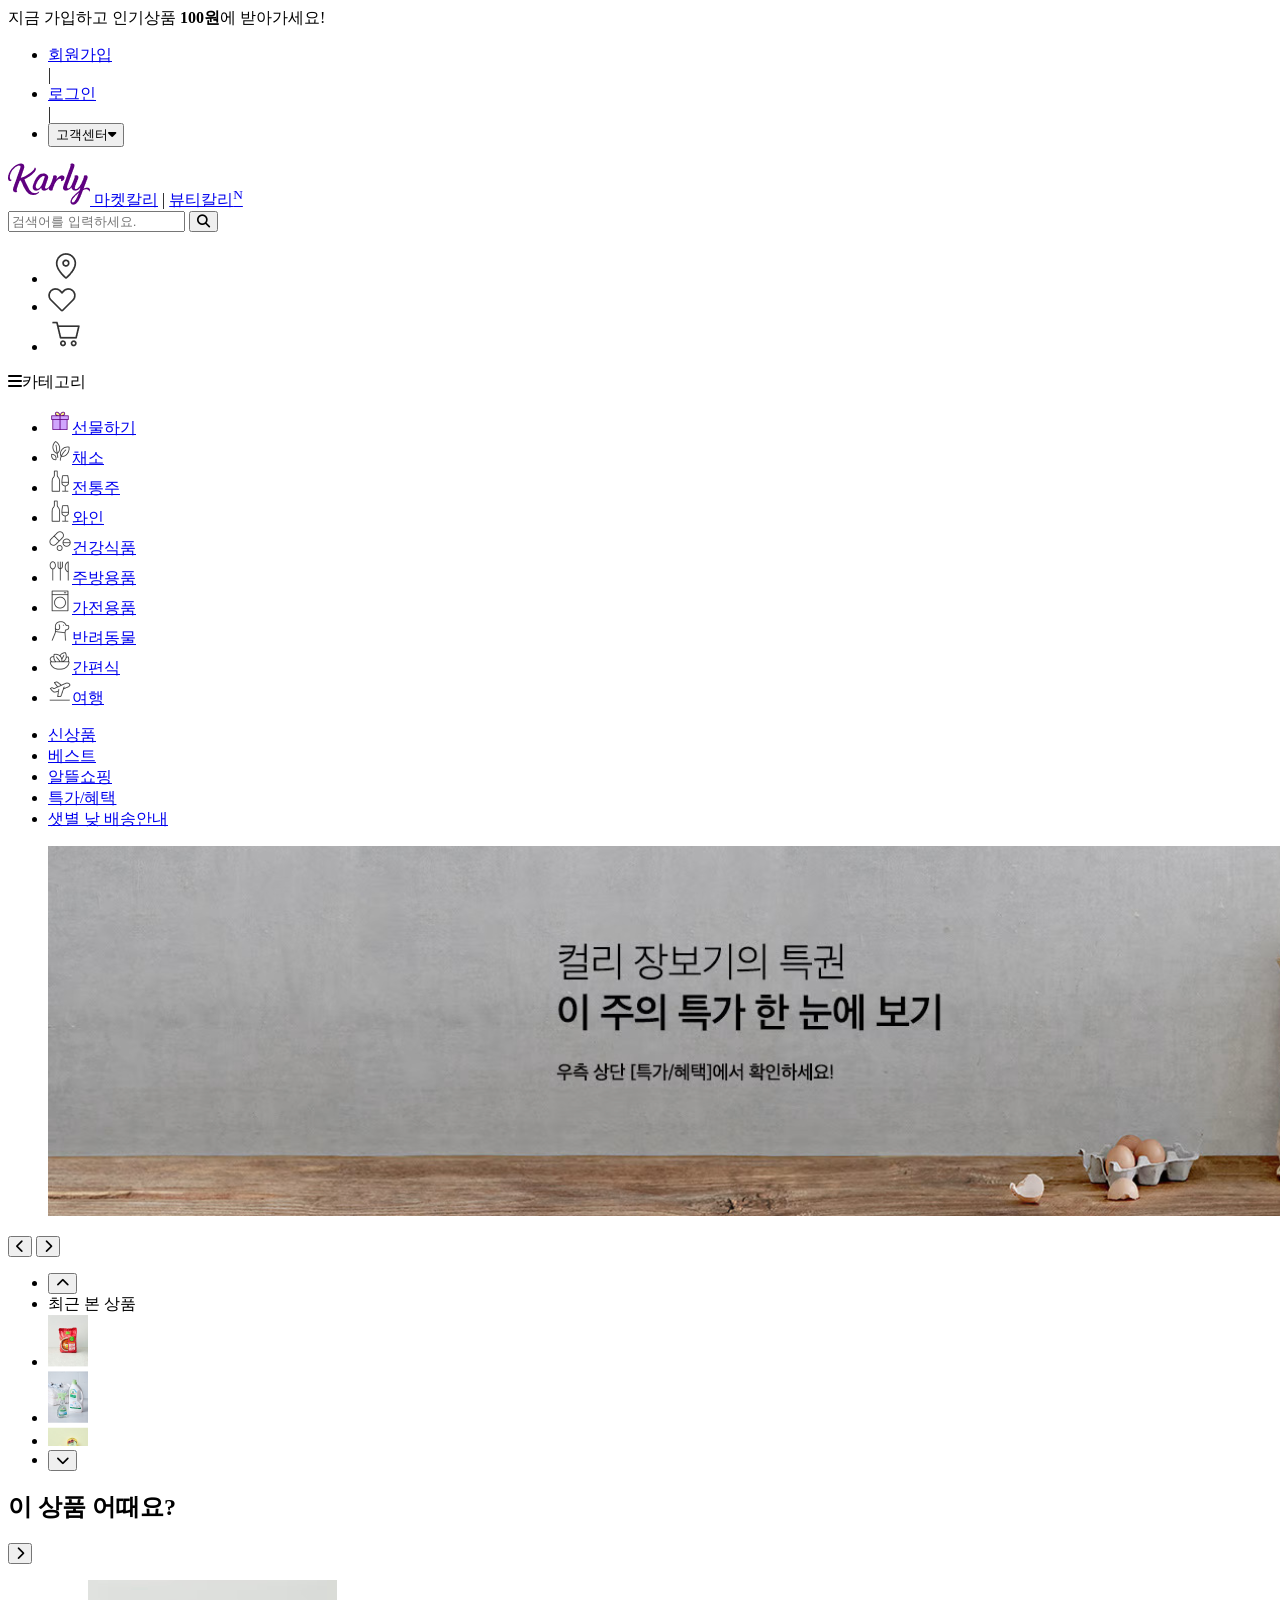
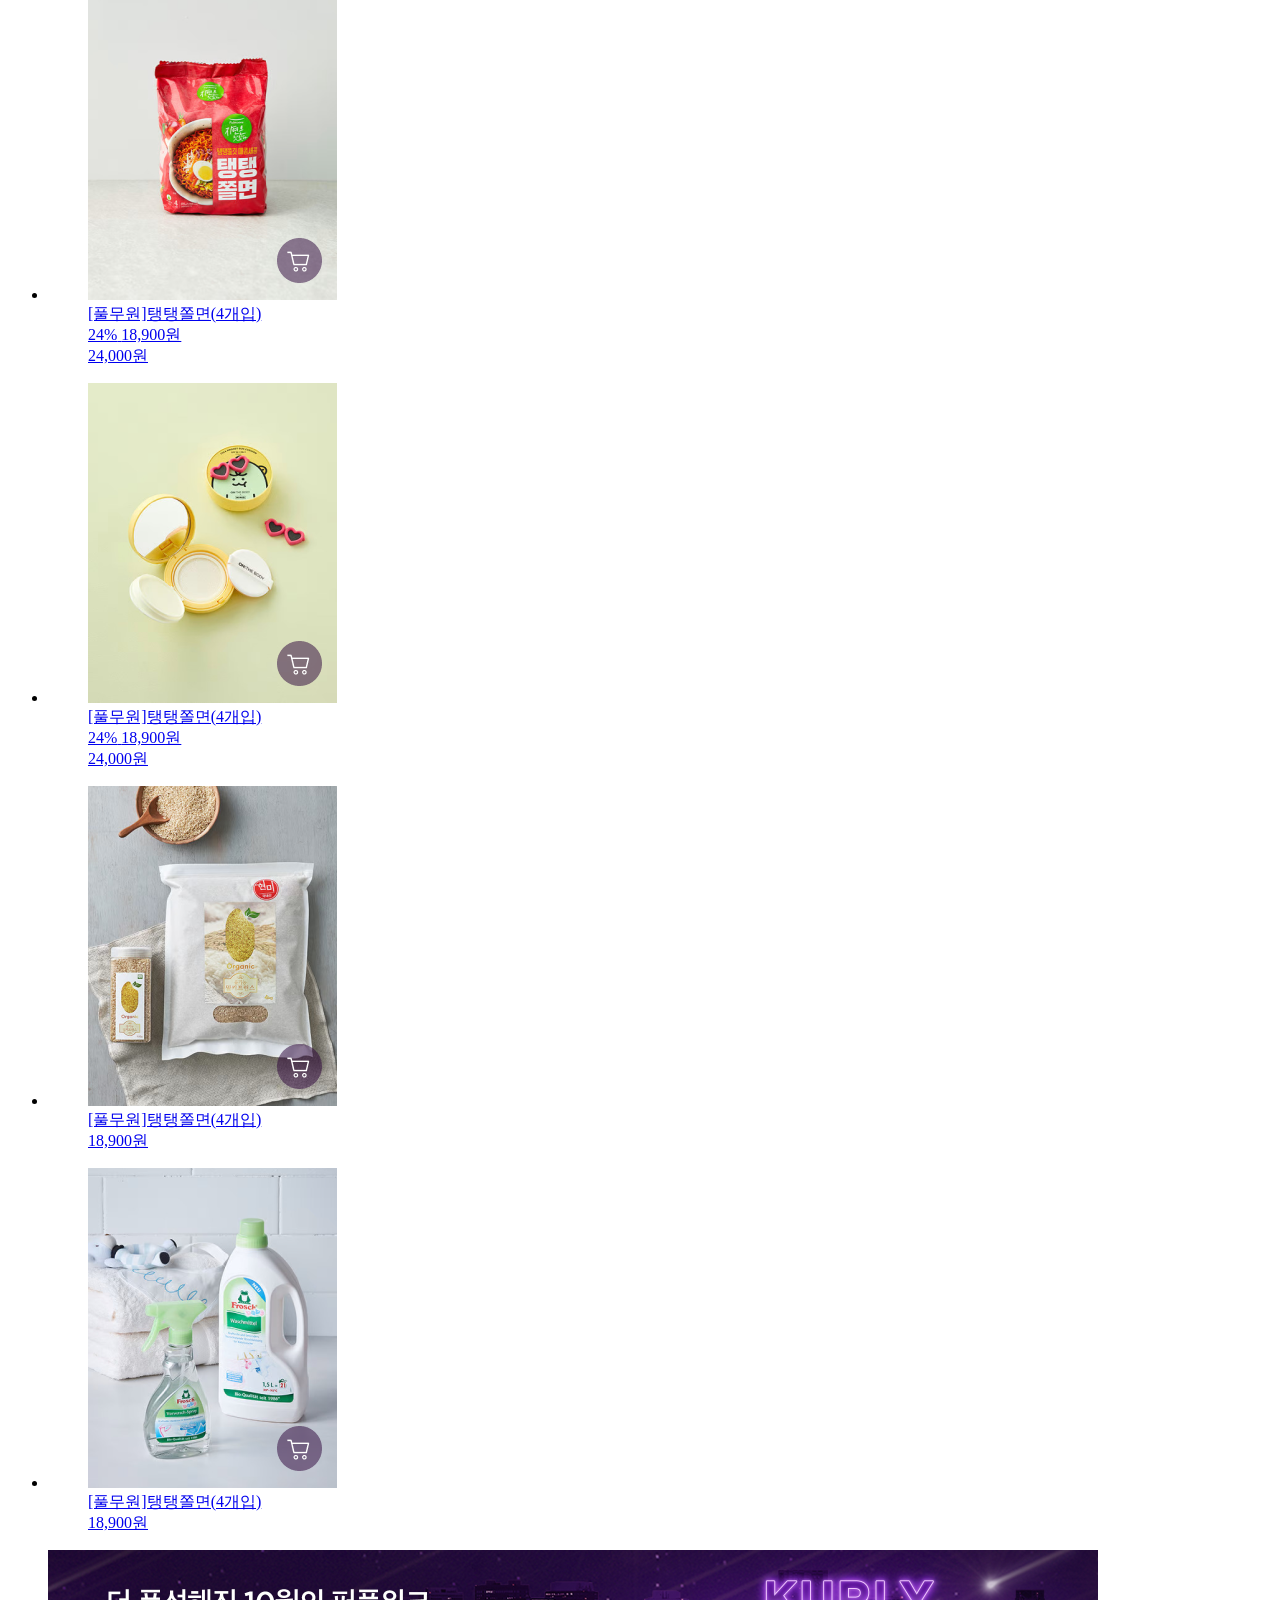
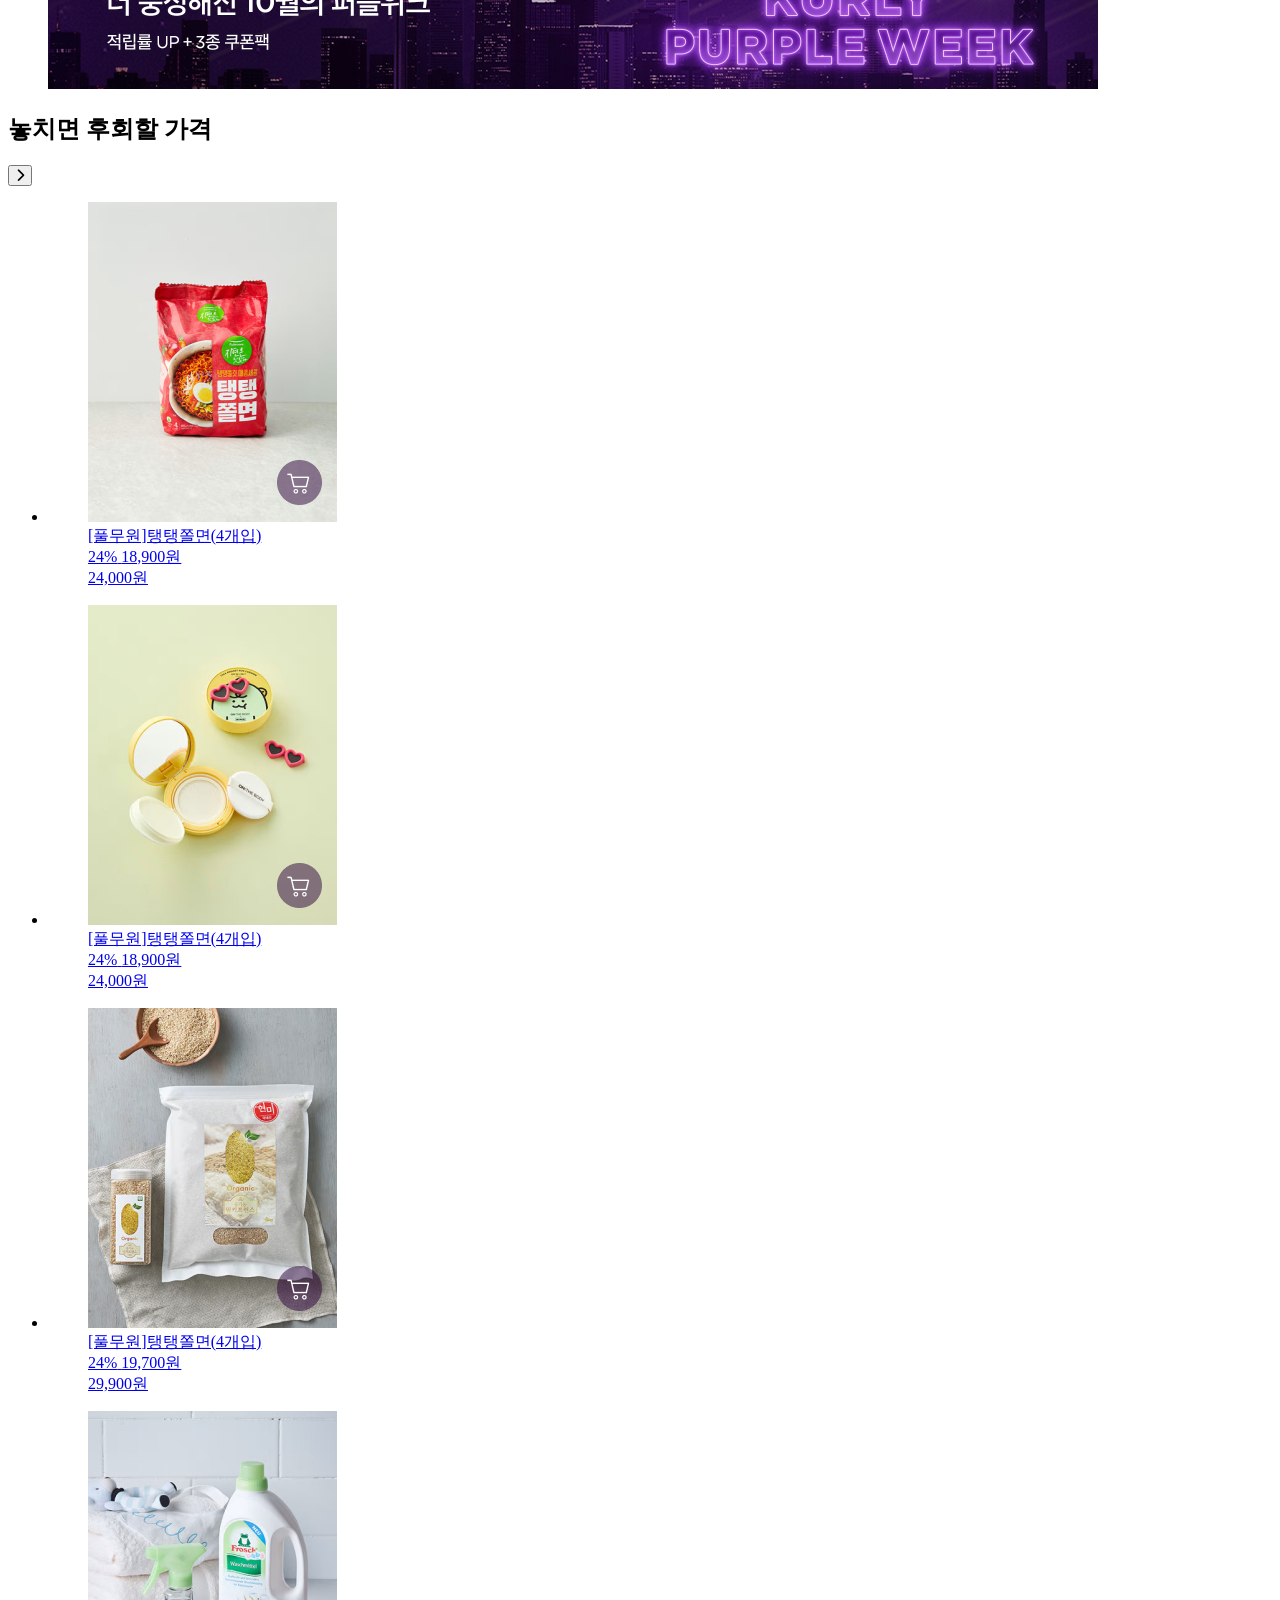
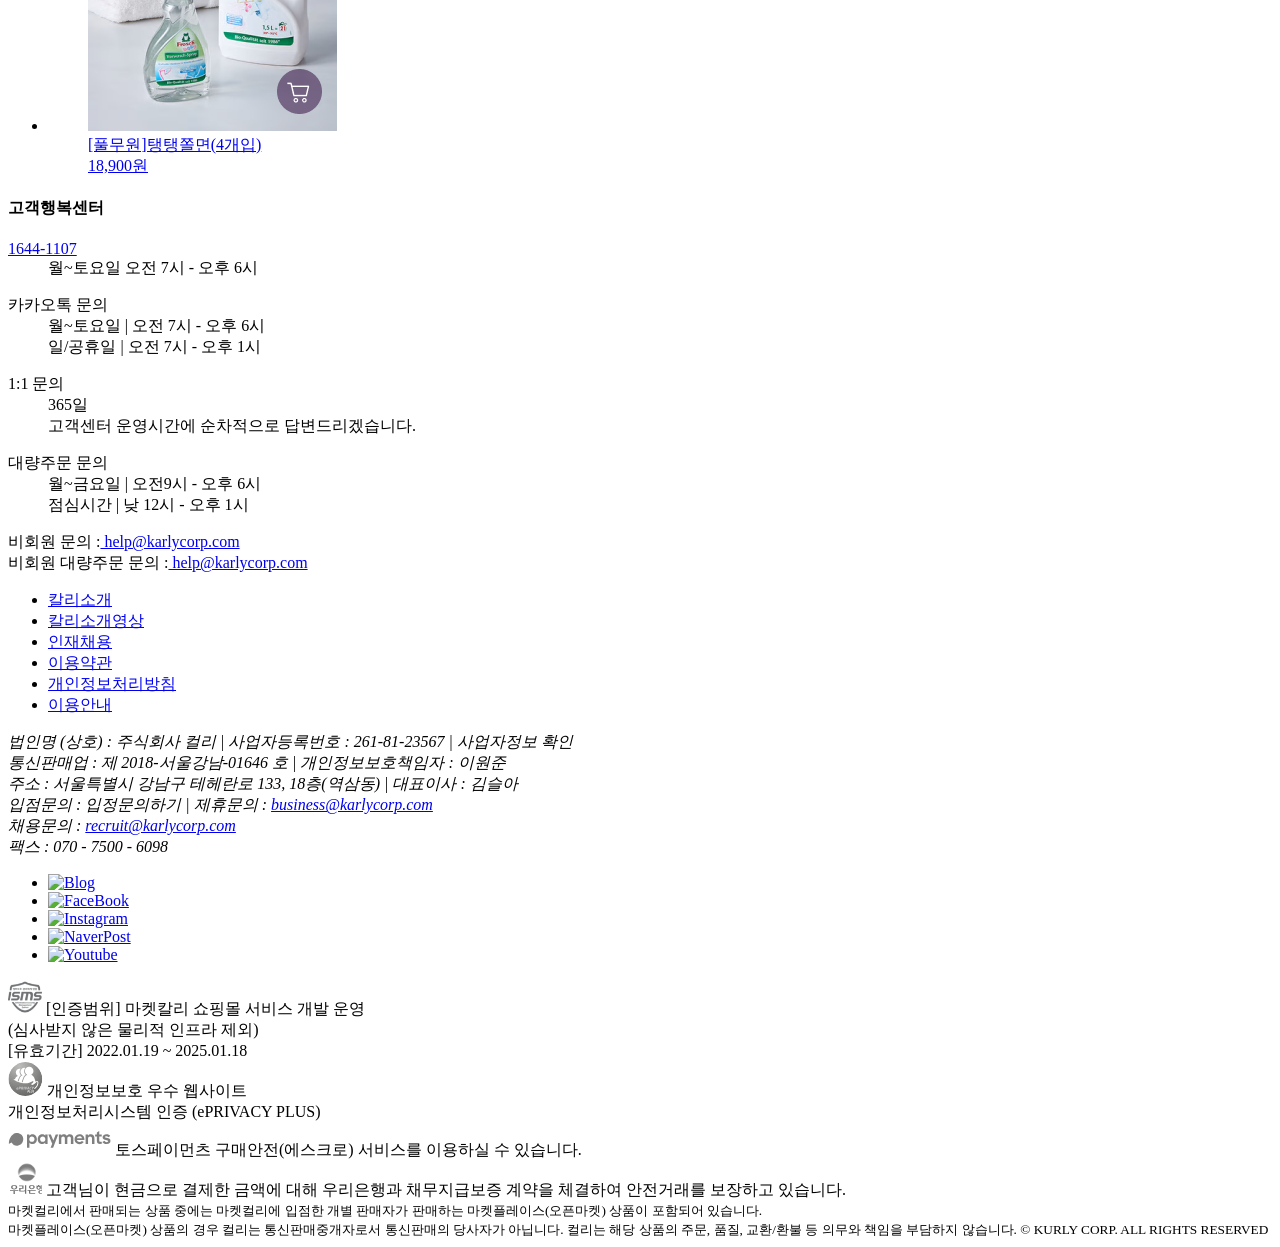
==== commit 0afd8886: "html/css 컬리 이미지 a 태그 href 변경" ====
--- a/src/index.html
+++ b/src/index.html
@@ -42,7 +42,7 @@
     </div>
 
     <div class="header-box">
-      <a class="index.html">
+      <a href="index.html">
       <img class="header-logo" alt="마켓 컬리" src="./images/logo.png" />
       </a>
       <a class="market accent" href="index.html">마켓칼리</a>
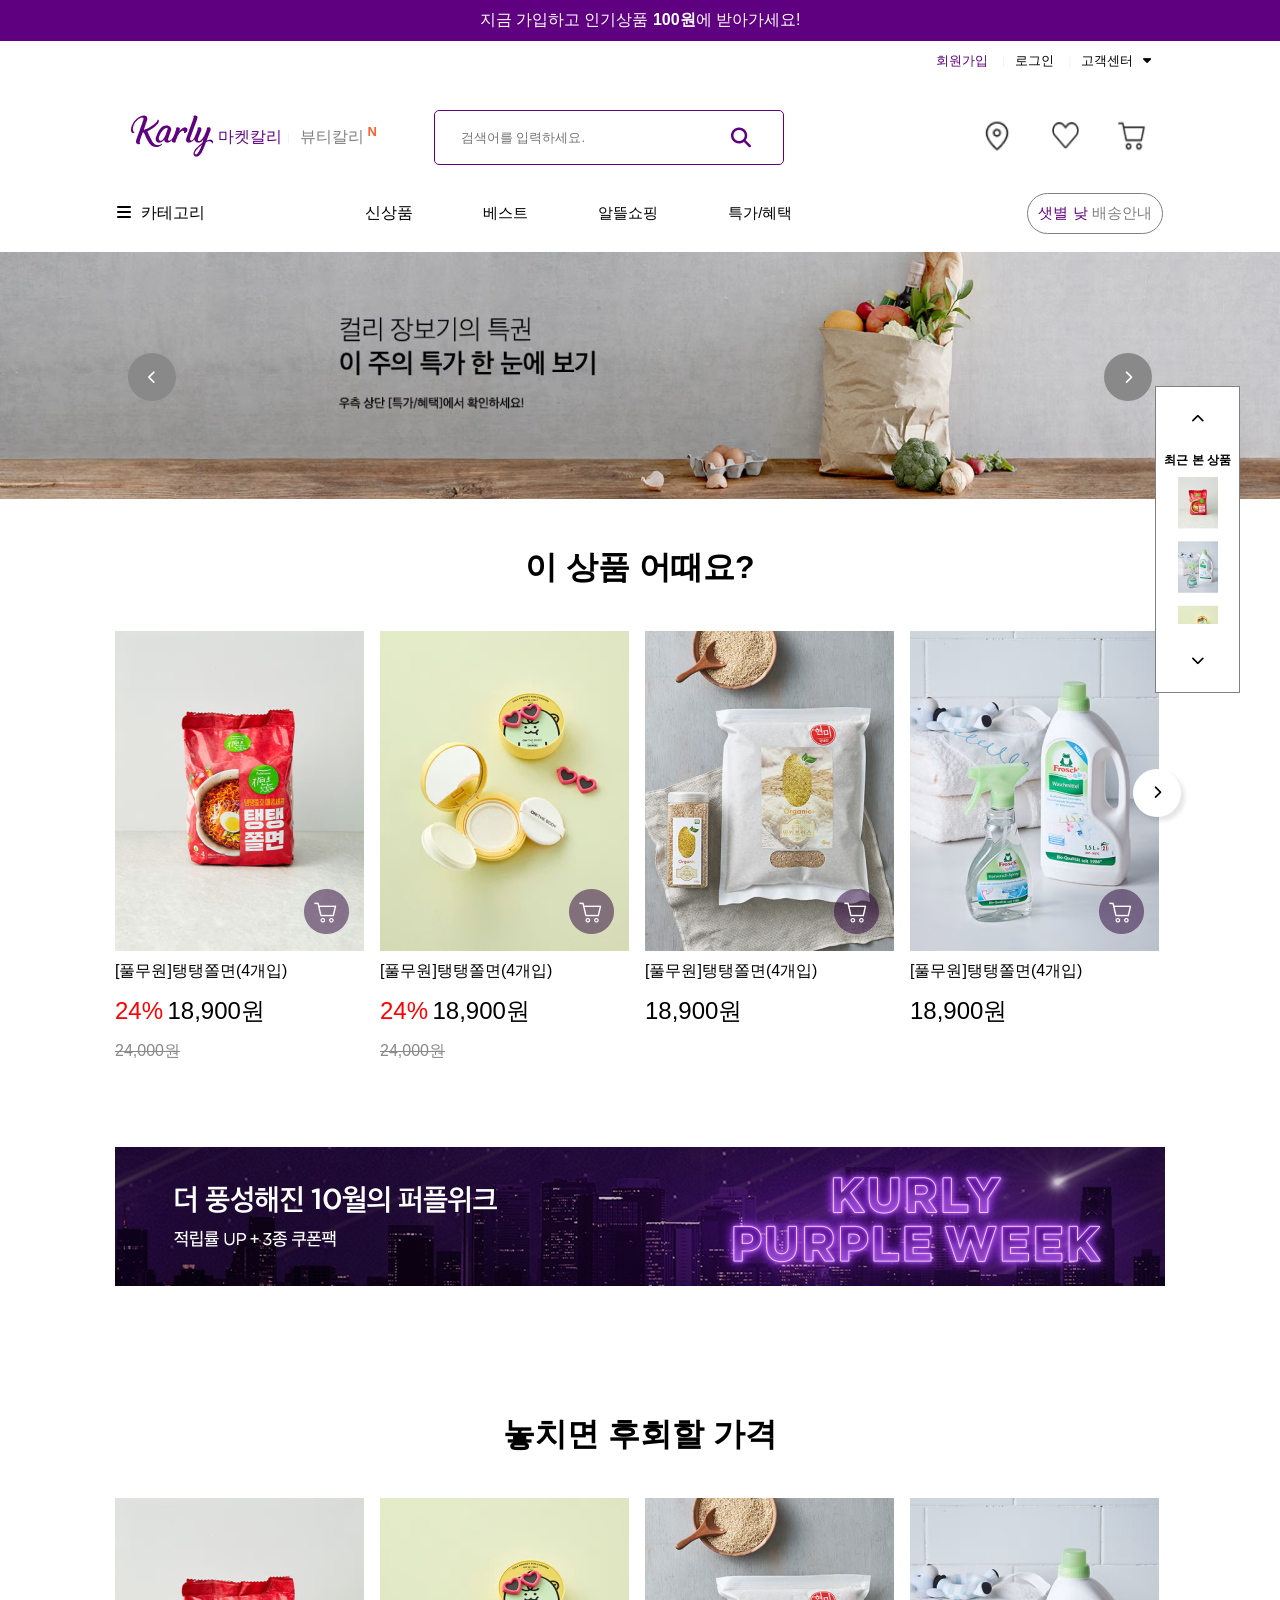
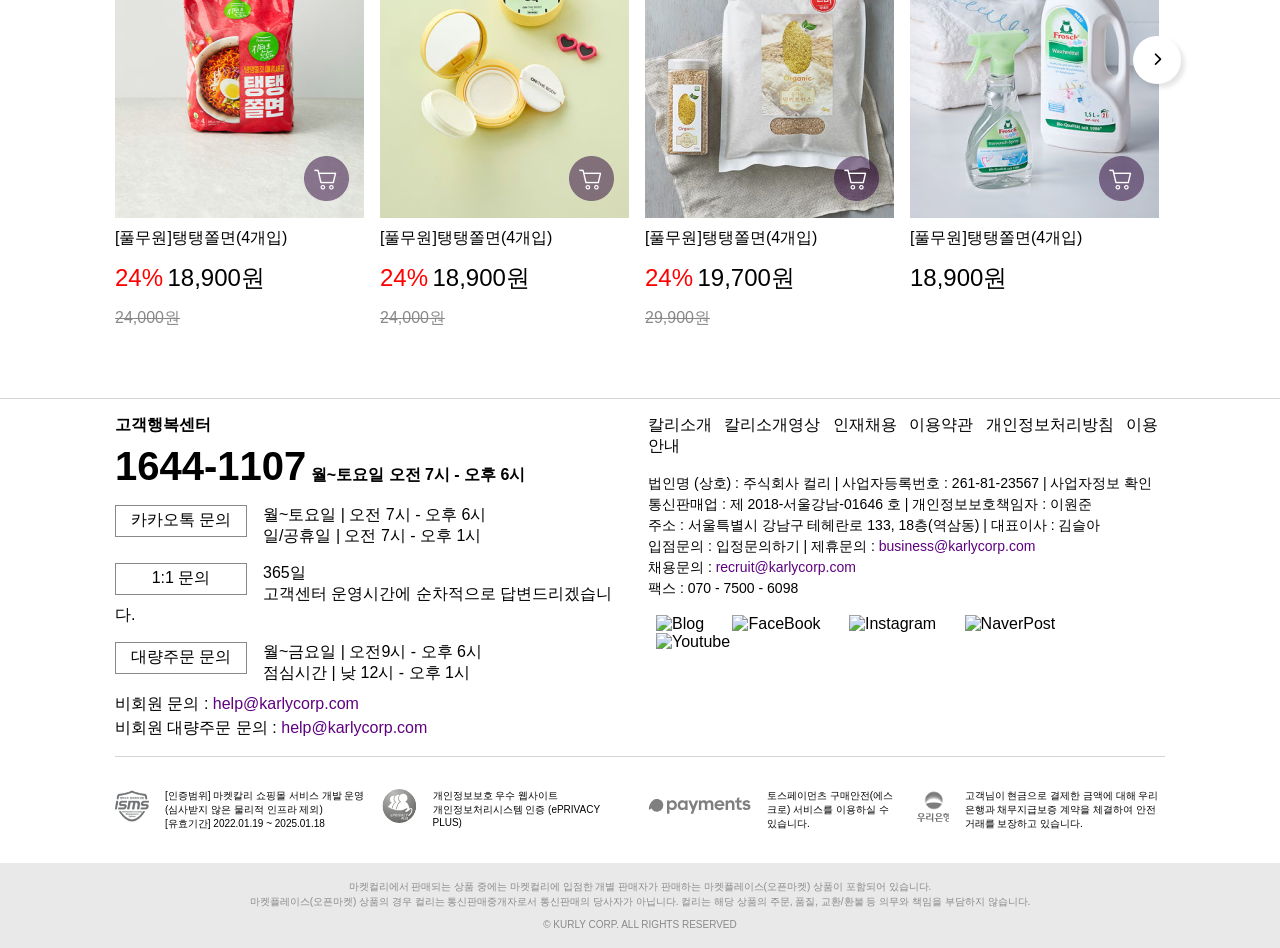
==== commit b0595dc2: "html/css 수정" ====
--- a/src/index.html
+++ b/src/index.html
@@ -4,18 +4,19 @@
 <head>
   <meta charset="UTF-8" />
   <meta name="viewport" content="width=device-width, initial-scale=1.0" />
-  <link rel="stylesheet" href="../css/start.css" />
+  <link rel="stylesheet" href="./css/start.css" />
   <link rel="stylesheet" href="https://cdnjs.cloudflare.com/ajax/libs/font-awesome/6.4.0/css/all.min.css"
     integrity="sha512-iecdLmaskl7CVkqkXNQ/ZH/XLlvWZOJyj7Yy7tcenmpD1ypASozpmT/E0iPtmFIB46ZmdtAc9eNBvH0H/ZpiBw=="
-    crossorigin="anonymous" referrerpolicy="no-referrer" />
+    crossorigin="anonymous" referrerpolicy="noreferrer nooppener" />
   <title>Start</title>
   <script defer src="https://use.fontawesome.com/releases/v6.4.0/js/all.js"></script>
 
 </head>
-
-<!-- header  -->
 <!-- header  -->
 <div class="headerWarpper">
+  <h1 class="sr-only">
+    <img class="header-logo" alt="마켓 컬리" src="../images/logo.png" />
+  </h1>
   <div class="bar">
     <span>지금 가입하고 인기상품 <strong>100원</strong>에
       받아가세요!</span>
--- a/src/css/start.css
+++ b/src/css/start.css
@@ -0,0 +1,669 @@
+@import url(a11y.css);
+@import url(sr-only.css);
+@import url(theme.css);
+@import url("https://cdn.jsdelivr.net/gh/orioncactus/pretendard@v1.3.7/dist/web/static/pretendard.css");
+/* @import url(footer.css); */
+/* @import url(header.css); */
+
+*{
+  box-sizing: border-box;
+  margin: 0;
+  padding: 0;
+  font-family: "pretendard", sans-serif;
+}
+
+a{
+  color: inherit;
+  text-decoration: none;
+}
+ul {
+  list-style: none;
+}
+
+/* header */
+/* header */
+.headerWarpper{
+  display: flex;
+  flex-direction: column;
+  align-items: center;
+  font-family: "pretendard" ,sans-serif;
+  width: 100%;
+}
+.accent {
+  color: var(--purple);
+}
+header {
+  width: 100%;
+  height: auto;
+  /* background: pink; */
+}
+
+
+.sup {
+  position: absolute;
+  right: -13px;
+  top: -3px;
+  font-size: small;
+  font-weight: bold;
+  color: #fa622f;
+}
+
+.bar {
+  color: white;
+  width: 100%;
+  height: auto;
+  text-align: center;
+  background-color: var(--color-primary);
+  padding: 10px;
+  margin-bottom: 10px;
+}
+
+.line {
+  font-size: 10px;
+  display: inline;
+  color: var(--grey);
+}
+.guide-wrapper{
+  display: flex;
+  justify-content: center;
+}
+.header-guide {
+  display: flex;
+  justify-content: flex-end;
+  margin: 0px 28px 40px 0px;
+  /* background: pink; */
+  width: 1050px;
+}
+
+.header-guide li a,
+.header-guide li button {
+  font-size: 13px;
+}
+
+.header-guide li:nth-child(1) a {
+  margin-right: 10px;
+}
+
+.header-guide li:nth-child(2) a {
+  margin: 0px 10px;
+}
+
+.header-guide button {
+  border: none;
+  background: none;
+  margin-left: 10px;
+}
+
+.dropdown-icon {
+  margin-left: 10px;
+}
+
+.delivery {
+  color: var(--deep-grey);
+}
+
+.header-menu__category {
+  display: inline;
+}
+.dropdown {
+  cursor: pointer;
+  position: relative;
+  display: inline-block;
+}
+
+.fa-bars {
+  margin-right: 10px;
+}
+
+.dropdown-content {
+  display: none;
+  width: 160px;
+  height: auto;
+  min-width: 160px;
+  padding: 15px;
+  position: absolute;
+  background-color: white;
+  z-index: 1;
+}
+
+.dropdown-content::after {
+  display: flex;
+  align-items: flex-start;
+}
+
+.dropdown:hover .dropdown-content {
+  display: block;
+}
+
+.cartegory-btn {
+  width: 247px;
+  display: flex;
+  align-items: flex-start;
+  padding: 8px 0px 8px 12px;
+  gap: 8px;
+}
+
+.cartegory-btn img {
+  display: flex;
+  width: 24px;
+  height: 24px;
+  justify-content: center;
+  align-items: center;
+  flex-shrink: 0;
+}
+
+.gift {
+  font-size: 16px;
+  font-family: Pretendard;
+  font-weight: 600;
+  line-height: 150%;
+}
+
+/* 모바일 */
+@media (min-width: 320px) and (max-width: 994px) {
+  nav {
+    width: 80%;
+    display: flex;
+    align-items: center;
+    margin-left: auto;
+    margin-right: auto;
+  }
+  header {
+    display: grid;
+    grid-template-columns: repeat(2, 1fr);
+    grid-template-rows: repeat(1);
+    justify-content: center;
+  }
+
+  .header-logo {
+    position: absolute;
+    width: 1px;
+    height: 1px;
+    padding: 0;
+    margin: -1px;
+    overflow: hidden;
+    clip: rect(0, 0, 0, 0); /* 구형 브라우저를 위해 사용 */
+    clip-path: polygon(0 0, 0 0, 0 0); /* inset(50%) 와 동일한 표현 */
+    border: 0;
+  }
+
+  .market,
+  .beauty,
+  .header-guide,
+  .header-menu li:nth-child(5) {
+    position: absolute;
+    width: 1px;
+    height: 1px;
+    padding: 0;
+    margin: -1px;
+    overflow: hidden;
+    clip: rect(0, 0, 0, 0); /* 구형 브라우저를 위해 사용 */
+    clip-path: polygon(0 0, 0 0, 0 0); /* inset(50%) 와 동일한 표현 */
+    border: 0;
+  }
+
+  .header-menu {
+    width: 230px;
+    grid-column: 1/2;
+    grid-row: 1;
+    font-size: 15px;
+    display: flex;
+  }
+
+  .header-menu li {
+    margin-right: 5px;
+  }
+
+  .header-menu__category {
+    width: 80px;
+    margin-right: 15px;
+  }
+  .header-menu__category span {
+    height: 50px;
+    margin-left: 5px;
+  }
+
+  .header-box {
+    display: flex;
+    align-items: center;
+    grid-column: 2/4;
+    grid-row: 1;
+  }
+
+  .search-form {
+    position: relative;
+  }
+
+  .search-form__input {
+    padding: 10px 26px;
+  }
+
+  .search-form,
+  .search-form__input {
+    width: 100%;
+    height: 3rem;
+  }
+
+  .search-form__input {
+    border: 1px solid var(--purple);
+    border-radius: 5px;
+  }
+
+  .search-form__button {
+    position: absolute;
+    right: 0px;
+    bottom: 15px;
+    margin-right: 10px;
+    font-size: 20px;
+    color: var(--purple);
+    border: none;
+    background: none;
+  }
+
+  .header-icon {
+    display: flex;
+  }
+
+  .header-icon img {
+    max-width: 100%;
+    height: auto;
+  }
+
+  .header-icon li {
+    display: flex;
+    align-items: center;
+  }
+
+  .header-icon li:nth-child(1) img {
+    width: 55px;
+    height: 40px;
+  }
+
+  .header-icon li:nth-child(2) img {
+    width: 40px;
+    height: 26px;
+  }
+
+  .header-icon li:nth-child(3) img {
+    width: 45px;
+    height: 40px;
+  }
+}
+
+/* 웹 페이지 */
+@media (min-width: 995px) {
+  nav {
+    display: flex;
+    justify-content: center;
+    align-items: center;
+  }
+  .header-box {
+    display: flex;
+    justify-content: center;
+    align-items: center;
+    margin-bottom: 10px;
+  }
+  .market {
+    padding: 0px 5px;
+  }
+
+  .beauty {
+    position: relative;
+    color: var(--deep-grey);
+    padding-left: 10px;
+  }
+
+  .search-form {
+    position: relative;
+    margin: 0px 193px 0px 70px;
+  }
+
+  .search-form__input {
+    padding: 10px 26px;
+    width: 350px;
+    height: 55px;
+    border: 1px solid var(--purple);
+    border-radius: 5px;
+  }
+
+  .search-form__button {
+    position: absolute;
+    right: 0px;
+    bottom: 15px;
+    margin-right: 33px;
+    font-size: 20px;
+    color: var(--purple);
+    border: none;
+    background: none;
+  }
+
+  .header-icon {
+    display: flex;
+  }
+
+  .header-icon img {
+    max-width: 100%;
+    height: auto;
+  }
+
+  .header-icon li {
+    display: flex;
+    align-items: center;
+  }
+
+  .header-icon li:nth-child(1) img {
+    width: 40px;
+    height: 40px;
+  }
+
+  .header-icon li:nth-child(2) img {
+    width: 27px;
+    height: 27px;
+  }
+
+  .header-icon li:nth-child(3) img {
+    width: 35px;
+    height: 40px;
+  }
+
+  .header-icon li:nth-child(1) a,
+  .header-icon li:nth-child(2) a {
+    margin-right: 35px;
+  }
+
+  .header-menu__category {
+    margin-right: 160px;
+  }
+
+  .header-menu {
+    display: flex;
+    align-items: center;
+    padding: 18px 0px;
+  }
+
+  .header-menu li:nth-child(1) span,
+  .header-menu li:nth-child(2),
+  .header-menu li:nth-child(3),
+  .header-menu li:nth-child(4),
+  .header-menu li:nth-child(5) {
+    font-size: 15px;
+  }
+
+  .header-menu li:nth-child(6) {
+    font-size: 10px;
+  }
+
+  .header-menu li:nth-child(1),
+  .header-menu li:nth-child(2),
+  .header-menu li:nth-child(3) {
+    margin-right: 70px;
+  }
+
+  .header-menu li:nth-child(4) {
+    margin-right: 235px;
+  }
+
+  .header-menu li:nth-child(5) {
+    padding: 10px;
+    border: 1px solid var(--deep-grey);
+    border-radius: 30px;
+  }
+}
+
+
+/* main */
+/* main */
+
+main{
+  /* padding: 4rem 0; */
+}
+main button{
+  background-color: var(--gray-400);
+  border: none;
+  width: 3rem;
+  height: 3rem;
+  border-radius: 50px;
+  cursor: pointer;
+}
+/* main__banner */
+.main__banner{
+  position: relative;
+  min-width: 1050px;
+}
+.banner__img img{
+  width: 100%;
+}
+/* banner__button */
+.banner__btn{
+  color: white;
+  position: absolute;
+  top: calc(50% - 1.5rem);
+}
+.left{
+  left: 10%;
+}
+.right{
+  right: 10%;
+}
+
+/* main__nav */
+.main__nav{
+  position: fixed;
+  top: calc(50% - 4rem);
+  right: 2.5rem;
+  background: white;
+  padding: 0.5rem;
+  border: 1px solid gray;
+  z-index: 1;
+}
+.nav__container{
+  display: flex;
+  flex-flow: column nowrap;
+  align-items: center;
+  gap: 0.5rem;
+} 
+.nav__title{
+  font-size: 0.75rem;
+  font-weight: 700;
+  line-height: 1.5;
+}
+.nav__btn{
+  background: transparent;
+}
+
+/* main__wrapper */
+.main__wrapper{
+  width: 1050px;
+  margin: auto;
+}
+.wrapper__title{
+  font-size: 2rem;
+  font-weight: 700;
+  text-align: center;
+  line-height: 1.5;
+  padding: 40px 0;
+}
+/* warpper__container */
+.warpper__container{
+  position: relative;
+}
+.wrapper__btn{
+  position: absolute;
+  top: calc(50% - 6em);
+  right: -16px;
+  background: white;
+  box-shadow: 4px 4px 4px 0 rgba(0,0,0,.1);
+}
+.wrapper__banner{
+  padding: 80px 0;
+}
+
+/* container__product */
+.container__product{
+  display: flex;
+  flex-flow: row nowrap;
+  gap: 1rem;
+}
+.product__list{
+
+}
+.product__list figcaption{
+  line-height: 2;
+}
+.discount{
+  color: red;
+}
+.totalCost, .discount{
+  font-size: 1.5rem;
+  font-weight: 500;
+}
+.originalCost{
+  text-decoration-line: line-through;
+  color: var(--gray-400);
+}
+
+
+/* footer   */
+/* footer   */
+
+.accent{
+  color : var(--color-primary);
+}
+
+/* *{
+  font-family: "pretendard" ,sans-serif;
+  margin: 0;
+  padding: 0;
+  box-sizing: border-box;
+} */
+
+a{
+  text-decoration: none;
+  color: inherit;
+}
+ul{
+  list-style-type: none;
+}
+footer{
+  /* background: lightblue; */
+  /* position: fixed;
+  bottom: 0; */
+  width: 100vw;
+  padding: 1rem 0 0 0;
+  border-top: 1px solid #d5d5d5;
+  font-family: "pretendard", sans-serif;
+  margin-top: 4rem;
+}
+/*  */
+/* footer__top */
+.footer__top{
+  /* background: skyblue; */
+  display: grid;
+  gap: 1rem;
+  /* grid-template-rows: repeat(48px, 1fr); */
+  grid-template-columns: repeat(2, 1fr);
+  grid-template-areas: 
+  "one one"
+  "two two"
+  ;
+  width: 1050px;
+  margin: auto;
+}
+/* footer__contact */
+.footer__contact{
+  /* background: pink; */
+}
+.footer__contact h4{
+}
+.footer__contact dl{
+  padding: 0.5rem 0;
+  /* background: yellow; */
+}
+.customerService{
+  
+}
+.contact__number{
+  /* background: pink; */
+  font-size: 2.5rem;
+  font-weight: 700;
+  display: inline;
+}
+.contact__hour{
+  font-size: 1rem;
+  font-weight: 700;
+  display: inline;
+}
+.contact{
+  border: 1px solid var(--gray-400);
+  display: block;
+  width: 132px;
+  height: 32px;
+  padding: 4px;
+  text-align: center;
+  float: left;
+  margin-right: 1rem;
+}
+.contact__order div{
+  line-height: 1.5;
+}
+/* footer__info */
+.footer__info{
+  /* background: lightsalmon; */
+}
+.footer__info ul li{
+  margin-right: 0.5rem;
+}
+.footer__info ul li{
+  display: inline;
+}
+address{
+  padding: 1rem 0;
+  font-style: normal;
+  font-size: 14px;
+}
+address div{
+  /* display: block; */
+  line-height: 1.5;
+}
+.sns a{
+  padding: 0.5rem;
+}
+/* footer__client */
+.footer__client{
+  /* background: lightsteelblue; */
+  grid-area: two;
+  display: grid;
+  grid-template-columns: repeat(4, 1fr);
+  gap: 1rem;
+  font-size: 10px;
+  padding-bottom: 2rem;
+  border-top: 1px solid #d5d5d5;
+  padding-top: 2rem;
+}
+.footer__client div{
+  /* background: peru; */
+}
+.footer__client img{
+  float: left;
+  margin-right: 1rem;
+  /* background: green; */
+}
+.footer__client span{
+  /* background: yellow; */
+}
+/*  */
+/* footer__bottom */
+.footer__bottom{
+  background: #e9e9e9;
+  color: var(--gray-400);
+  text-align: center;
+  padding: 1rem;
+  line-height: 1.5;
+  font-size: 12px;
+}
+.footer__bottom small{
+  display: block;
+}
+.footer__bottom small:first-child{
+  padding-bottom: 0.5rem;
+}
